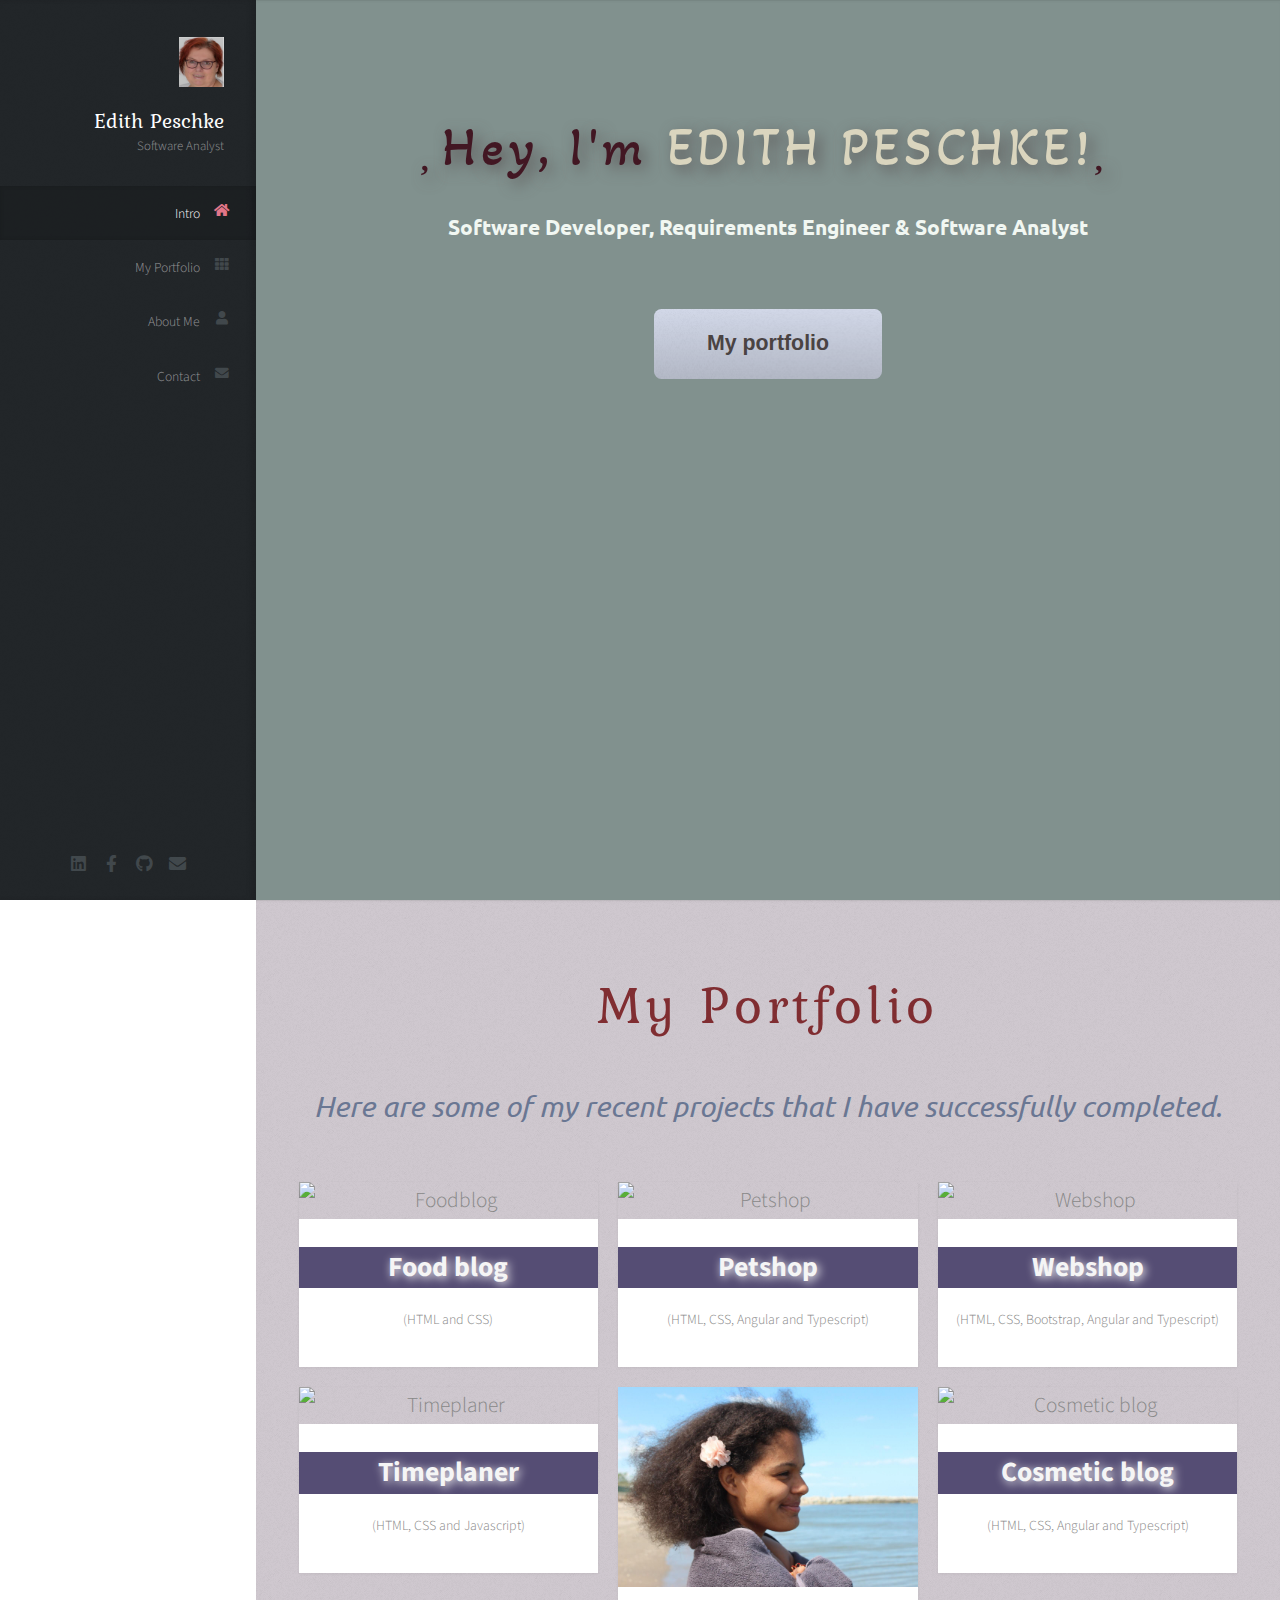
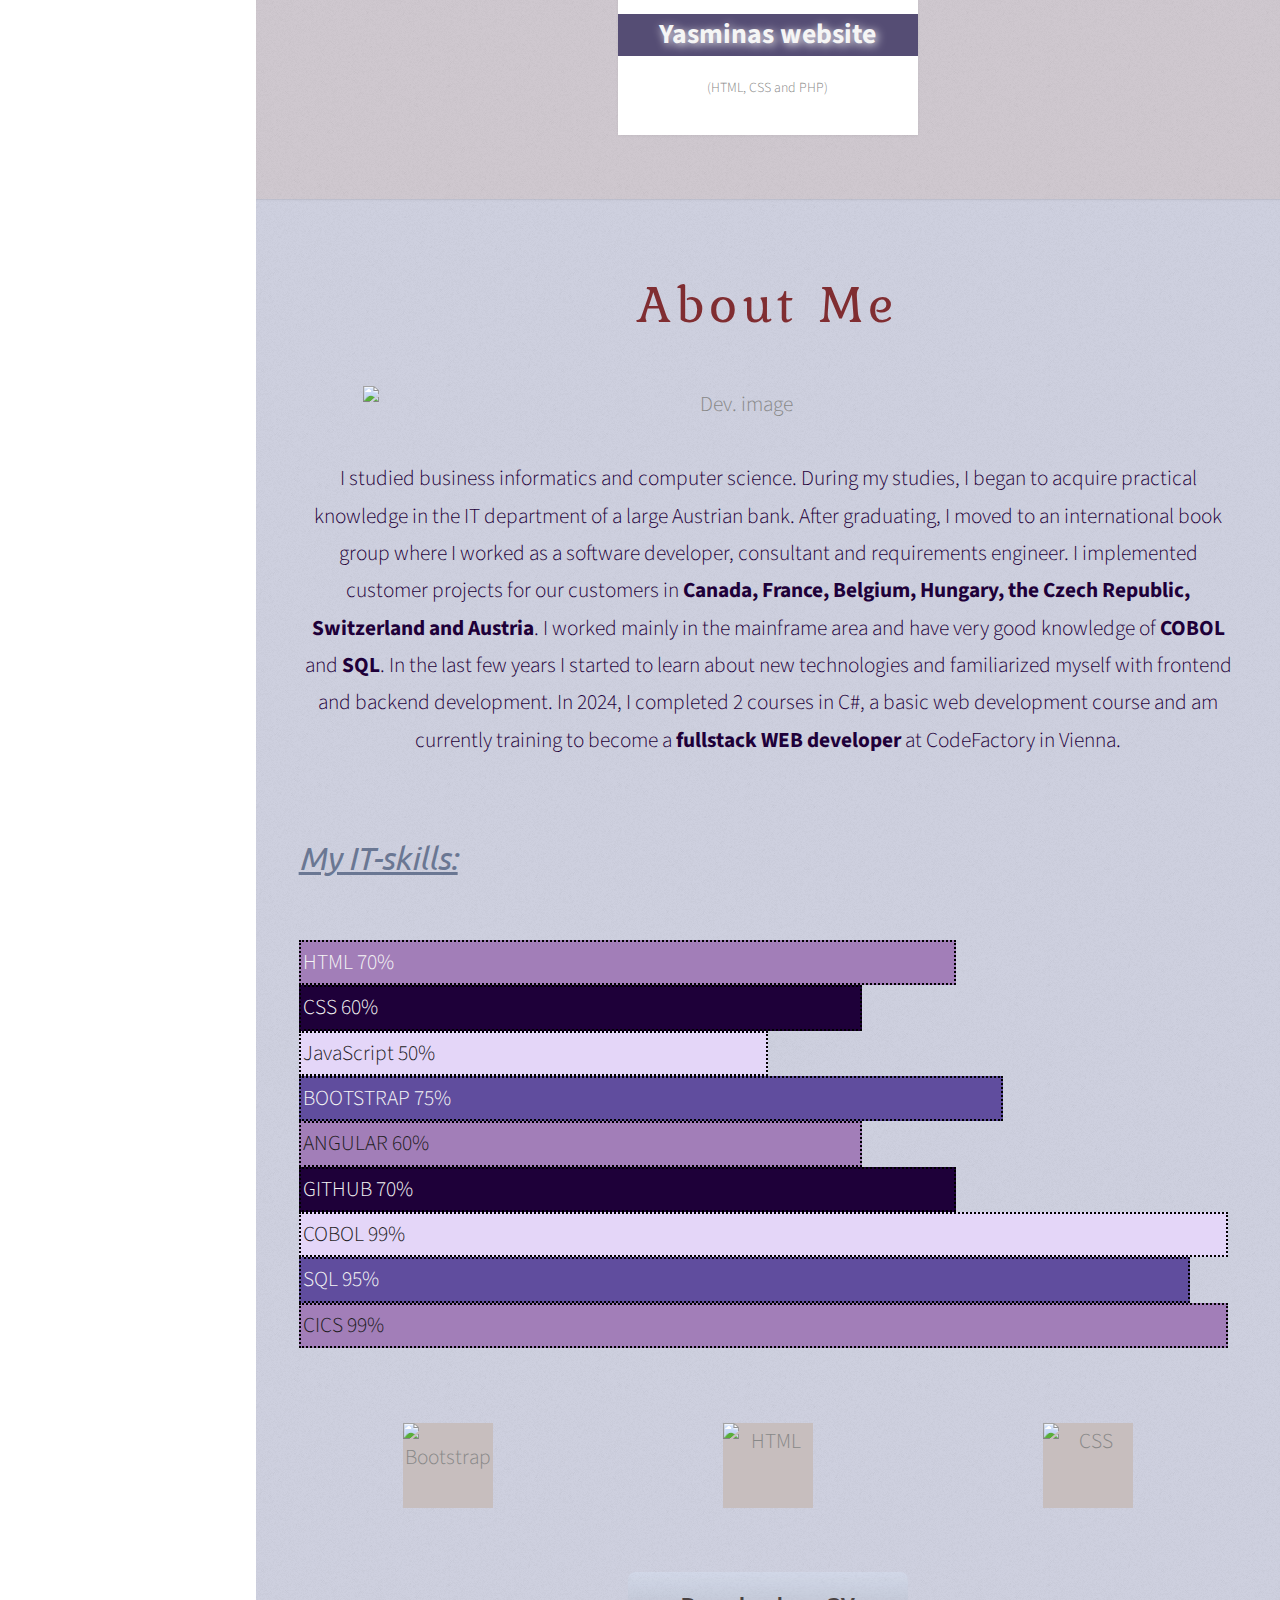
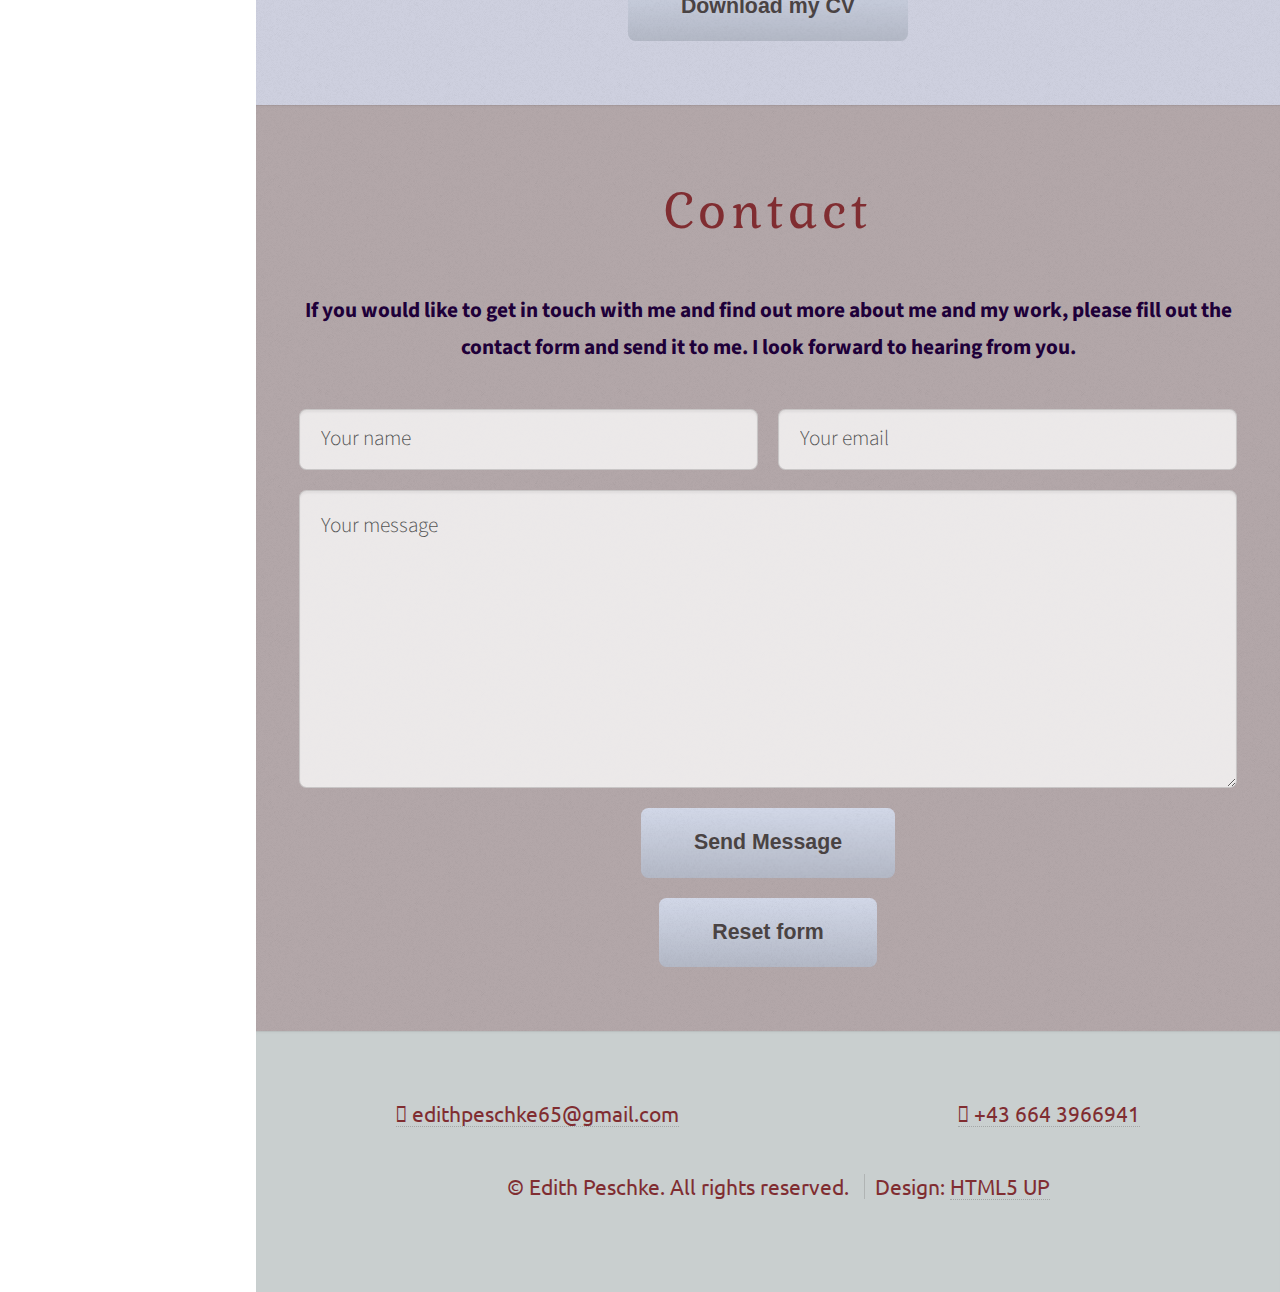
==== index.html @ 70231af8 "first commit" ====
<!DOCTYPE html>
<html>
  <head>
    <title>Portfolio of Edith</title>
    <meta charset="utf-8" />
    <meta
      name="viewport"
      content="width=device-width, initial-scale=1, user-scalable=no"
    />
    <link
      rel="stylesheet"
      href="https://cdnjs.cloudflare.com/ajax/libs/animate.css/4.1.1/animate.min.css"/>
    <link rel="stylesheet" href="assets/css/main.css" />
  </head>
  <body class="is-preload">
    <!-- Header -->
    <div id="header">
      <div class="top">
        <!-- Logo -->
        <div id="logo">
          <span class="image avatar48"
            ><img src="images/edith.png" alt="Edith"
          /></span>
          <h1 id="title">Edith Peschke</h1>
          <p>Software Analyst</p>
        </div>

        <!-- Nav -->
        <nav id="nav">
          <ul>
            <li>
              <a href="#top" id="top-link"
                ><span class="icon solid fa-home">Intro</span></a
              >
            </li>
            <li>
              <a href="#portfolio" id="portfolio-link"
                ><span class="icon solid fa-th">My Portfolio</span></a
              >
            </li>
            <li>
              <a href="#about" id="about-link"
                ><span class="icon solid fa-user">About Me</span></a
              >
            </li>
            <li>
              <a href="#contact" id="contact-link"
                ><span class="icon solid fa-envelope">Contact</span></a
              >
            </li>
          </ul>
        </nav>
      </div>

      <div class="bottom">
        <!-- Social Icons -->
        <ul class="icons">
          <li>
            <a
              href="https://www.linkedin.com/in/edith-peschke-8376bb295/"
              class="icon brands fa-linkedin"
              ><span class="label">LinkedIn</span></a
            >
          </li>
          <li>
            <a href="#" class="icon brands fa-facebook-f"
              ><span class="label">Facebook</span></a
            >
          </li>
          <li>
            <a href="https://github.com/" class="icon brands fa-github"
              ><span class="label">Github</span></a
            >
          </li>
          <li>
            <a
              href="mailto:edith.peschke@chello.at"
              class="icon solid fa-envelope"
              ><span class="label">Email</span></a
            >
          </li>
        </ul>
      </div>
    </div>

    <!-- Main -->
    <div id="main">
      <!-- Intro -->
      <section id="top" class="one dark cover">
        <div class="container">
          <header>
            <h2 class="alt">
              <i class="fa-solid fa-heart"></i>Hey, I'm
              <strong>EDITH PESCHKE!</strong><i class="fa-regular fa-heart"></i>
            </h2>
            <p id="ptext">
              Software Developer, Requirements Engineer & Software Analyst
            </p>
          </header>
          <footer>
            <a href="#portfolio" class="button scrolly">My portfolio</a>
          </footer>
        </div>
      </section>

      <!-- Portfolio -->
      <section id="portfolio" class="two">
        <div class="container">
          <header>
            <h2>My Portfolio</h2>
          </header>

          <p id="ptext1">
            Here are some of my recent projects that I have successfully
            completed.
          </p>

          <div class="row">
            <div class="col-4 col-12-mobile">
              <article class="item">
                <a href="/Foodblog" class="image fit"
                  ><img
                    src="https://cdn.pixabay.com/photo/2016/09/04/18/51/food-1644858_1280.jpg"
                    alt="Foodblog"
                /></a>
                <header>
                  <h3>Food blog</h3>
                  <p class="ctext">(HTML and CSS)</p>
                </header>
              </article>
              <article class="item">
                <a href="/Timeplaner" class="image fit"
                  ><img
                    src="https://cdn.pixabay.com/photo/2017/01/09/12/15/time-management-1966396_1280.jpg"
                    alt="Timeplaner"
                /></a>
                <header>
                  <h3>Timeplaner</h3>
                  <p class="ctext">(HTML, CSS and Javascript)</p>
                </header>
              </article>
            </div>
            <div class="col-4 col-12-mobile">
              <article class="item">
                <a href="/Angular_Day3" target="_blank" class="image fit"
                  ><img
                    src="https://cdn.pixabay.com/photo/2024/06/01/13/52/care-8802281_1280.jpg"
                    alt="Petshop"
                /></a>
                <header>
                  <h3>Petshop</h3>
                  <p class="ctext">(HTML, CSS, Angular and Typescript)</p>
                </header>
              </article>
              <article class="item">
                <a href="/Demo-Site" class="image fit"
                  ><img src="images/Yasmina-Bild.jpg" alt=""
                /></a>
                <header>
                  <h3>Yasminas website</h3>
                  <p class="ctext">(HTML, CSS and PHP)</p>
                </header>
              </article>
            </div>
            <div class="col-4 col-12-mobile">
              <article class="item">
                <a href="/Webshop" target="_blank" class="image fit"
                  ><img
                    src="https://cdn.pixabay.com/photo/2020/11/06/07/42/girl-5717067_1280.jpg"
                    alt="Webshop"
                /></a>
                <header>
                  <h3>Webshop</h3>
                  <p class="ctext">
                    (HTML, CSS, Bootstrap, Angular and Typescript)
                  </p>
                </header>
              </article>
              <article class="item">
                <a href="/Cosmeticblog/" target="_blank" class="image fit"
                  ><img
                    src="https://cdn.pixabay.com/photo/2018/09/05/07/09/nature-3655651_1280.jpg"
                    alt="Cosmetic blog"
                /></a>
                <header>
                  <h3>Cosmetic blog</h3>
                  <p class="ctext">(HTML, CSS, Angular and Typescript)</p>
                </header>
              </article>
            </div>
          </div>
        </div>
      </section>

      <!-- About Me -->
      <section id="about" class="three">
        <div class="container">
          <header>
            <h2>About Me</h2>
          </header>

          <a href="#" class="image featured"
            ><img
              src="https://cdn.pixabay.com/photo/2018/02/12/13/58/devops-3148393_1280.png"
              alt="Dev. image"
          /></a>
          <!-- <a href="#" class="image featured"><img src="https://cdn.pixabay.com/photo/2016/04/21/13/27/computer-1343393_1280.jpg" alt="Dev. image" /></a> -->
          <br />
          <p id="atext1">
            I studied business informatics and computer science. During my
            studies, I began to acquire practical knowledge in the IT department
            of a large Austrian bank. After graduating, I moved to an
            international book group where I worked as a software developer,
            consultant and requirements engineer. I implemented customer
            projects for our customers in
            <span id="atext2"
              >Canada, France, Belgium, Hungary, the Czech Republic, Switzerland
              and Austria</span
            >. I worked mainly in the mainframe area and have very good
            knowledge of <span id="atext2">COBOL</span> and
            <span id="atext2">SQL</span>. In the last few years I started to
            learn about new technologies and familiarized myself with frontend
            and backend development. In 2024, I completed 2 courses in C#, a
            basic web development course and am currently training to become a
            <span id="atext2">fullstack WEB developer</span> at CodeFactory in
            Vienna.
          </p>
          <br />
          <p id="atext">My IT-skills:</p>

          <div class="cont">
            <div class="skills html">HTML 70%</div>
          </div>

          <div class="cont">
            <div class="skills css">CSS 60%</div>
          </div>

          <div class="cont">
            <div class="skills js">JavaScript 50%</div>
          </div>

          <div class="cont">
            <div class="skills bootstrap">BOOTSTRAP 75%</div>
          </div>

          <div class="cont">
            <div class="skills angular">ANGULAR 60%</div>
          </div>

          <div class="cont">
            <div class="skills github">GITHUB 70%</div>
          </div>

          <div class="cont">
            <div class="skills cobol">COBOL 99%</div>
          </div>

          <div class="cont">
            <div class="skills sql">SQL 95%</div>
          </div>

          <div class="cont">
            <div class="skills cics">CICS 99%</div>
          </div>
          <br>
          <br>
          <div class="row">
            <div class="col-4 col-12-mobile">
              <img class="image skilicon" src="https://brandlogos.net/wp-content/uploads/2021/09/bootstrap-logo.png" alt="Bootstrap">
            </div>
            <div class="col-4 col-12-mobile">
              <img class="image skilicon" src="https://cdn.pixabay.com/photo/2017/08/05/11/16/logo-2582748_1280.png" alt="HTML">
            </div>
            <div class="col-4 col-12-mobile">
              <img class="image skilicon" src="https://cdn.pixabay.com/photo/2017/08/05/11/16/logo-2582747_1280.png" alt="CSS">
            </div>
          </div>

          <footer>
            <a href="/files/CV-Edith- Peschke 2024.pdf" class="button scrolly">Download my CV</a>
          </footer>

        </div>
      </section>

      <!-- Contact -->
      <section id="contact" class="four">
        <div class="container">
          <header>
            <h2>Contact</h2>
          </header>

          <p id="atext2">
            If you would like to get in touch with me and find out more about me
            and my work, please fill out the contact form and send it to me. I
            look forward to hearing from you.
          </p>

          <form
            name="contact"
            method="POST"
            action="https://api.web3forms.com/submit"
          >
            <div class="row">
              <input
                type="hidden"
                name="access_key"
                value="4e55b815-cd73-4c3d-b627-2ce4a0fd79f5"
              />
              <div class="col-6 col-12-mobile">
                <input
                  type="text"
                  name="name"
                  required="required"
                  placeholder="Your name"
                />
              </div>
              <div class="col-6 col-12-mobile">
                <input
                  type="text"
                  name="email"
                  required="required"
                  placeholder="Your email"
                />
              </div>
              <div class="col-12">
                <textarea
                  name="message"
                  required="required"
                  placeholder="Your message"
                ></textarea>
              </div>
              <div class="col-12">
                <input type="submit" value="Send Message" />
              </div>
              <div class="col-12">
                <input type="reset" value="Reset form" />
              </div>
            </div>
          </form>
        </div>
      </section>
    </div>

    <!-- Footer -->
    <div id="footer">
      <div class="footer1">
        <div>
          <a href="mailto:edithpeschke65@gmail.com"
            ><i class="fa-solid fa-envelope"></i> edithpeschke65@gmail.com</a
          >
        </div>
        <div>
          <a href="tel:+436643966941"
            ><i class="fa-solid fa-phone"></i> +43 664 3966941</a
          >
        </div>
      </div>
      <br />
      <!-- Copyright -->
      <ul class="copyright">
        <li>&copy; Edith Peschke. All rights reserved.</li>
        <li>Design: <a href="http://html5up.net">HTML5 UP</a></li>
      </ul>
    </div>

    <!-- Scripts -->

    <script src="assets/js/jquery.min.js"></script>
    <script src="assets/js/jquery.scrolly.min.js"></script>
    <script src="assets/js/jquery.scrollex.min.js"></script>
    <script src="assets/js/browser.min.js"></script>
    <script src="assets/js/breakpoints.min.js"></script>
    <script src="assets/js/util.js"></script>
    <script src="assets/js/main.js"></script>
    <script
      src="https://kit.fontawesome.com/1d760a24a6.js"
      crossorigin="anonymous"
    ></script>
   </body>
</html>
---- assets/css/main.css ----
@import url("fontawesome-all.min.css");
@import url("https://fonts.googleapis.com/css?family=Source+Sans+Pro:300,300italic,400,600");
@import url('https://fonts.googleapis.com/css2?family=Akaya+Kanadaka&display=swap');
@import url('https://fonts.googleapis.com/css2?family=Oswald:wght@200..700&family=Ubuntu:ital,wght@0,300;0,400;0,500;0,700;1,300;1,400;1,500;1,700&display=swap');
@import url('https://fonts.googleapis.com/css2?family=Kurale&display=swap');
@import url('https://fonts.googleapis.com/css2?family=Chewy&family=Kurale&display=swap');
html, body, div, span, applet, object,
iframe, h1, h2, h3, h4, h5, h6, p, blockquote,
pre, a, abbr, acronym, address, big, cite,
code, del, dfn, em, img, ins, kbd, q, s, samp,
small, strike, strong, sub, sup, tt, var, b,
u, i, center, dl, dt, dd, ol, ul, li, fieldset,
form, label, legend, table, caption, tbody,
tfoot, thead, tr, th, td, article, aside,
canvas, details, embed, figure, figcaption,
footer, header, hgroup, menu, nav, output, ruby,
section, summary, time, mark, audio, video {
	margin: 0;
	padding: 0;
	border: 0;
	font-size: 100%;
	font: inherit;
	vertical-align: baseline;}

article, aside, details, figcaption, figure,
footer, header, hgroup, menu, nav, section {
	display: block;}

body {
	line-height: 1;
}

ol, ul {
	list-style: none;
}

blockquote, q {
	quotes: none;
}

	blockquote:before, blockquote:after, q:before, q:after {
		content: '';
		content: none;
	}

table {
	border-collapse: collapse;
	border-spacing: 0;
}

body {
	-webkit-text-size-adjust: none;
}

mark {
	background-color: transparent;
	color: inherit;
}

input::-moz-focus-inner {
	border: 0;
	padding: 0;
}

input, select, textarea {
	-moz-appearance: none;
	-webkit-appearance: none;
	-ms-appearance: none;
	appearance: none;
}

/* Basic */

	html {
		box-sizing: border-box;
	}

	*, *:before, *:after {
		box-sizing: inherit;
	}

	body {
		background: #fff;
		font-family: 'Source Sans Pro', sans-serif;
		font-size: 19pt;
		font-weight: 300;
		line-height: 1.75em;
		color: #888;
	}

		body.is-preload *, body.is-preload *:before, body.is-preload *:after {
			-moz-animation: none !important;
			-webkit-animation: none !important;
			-ms-animation: none !important;
			animation: none !important;
			-moz-transition: none !important;
			-webkit-transition: none !important;
			-ms-transition: none !important;
			transition: none !important;
		}

	input, textarea, select {
		font-family: 'Source Sans Pro', sans-serif;
		font-size: 19pt;
		font-weight: 300;
		line-height: 1.75em;
		color: #888;
	}

	h1, h2, h3, h4, h5, h6 {
		font-weight: 300;
		color: #666;
		line-height: 1.5em;
	}

	h1 a, h2 a, h3 a, h4 a, h5 a, h6 a {
		color: inherit;
		text-decoration: none;
	}

	h1 a strong, h2 a strong, h3 a strong, h4 a strong, h5 a strong, h6 a strong {
		color: #333;
	}

	h2 {
		font-size: 2.5em;
		letter-spacing: 0.3rem;
		font-family: "Kurale", serif;
  		font-weight: 400 bold;
  		font-style: normal;
		color: #802d31;
	}

	h2.alt {
		color: #c5bdbf;
		font-family: "Akaya Kanadaka", system-ui;
  		font-weight: 400;
  		font-style: normal;
		text-shadow: 5px 5px 15px rgb(88, 83, 83);
		/* animation: slideInLeft; */
		animation: heartBeat;
    	animation-duration: 5s;
    	--animate-delay: 0.1s;
	}

	h2.strong {
		color: #21201d;
	}
	
	#ptext {
		font-family: "Ubuntu", sans-serif;
  		font-weight: 700;
  		font-style: normal;
		letter-spacing: 0.5;
		color: #f1f7f2;
	}

	#ptext1 {
		font-family: "Ubuntu", sans-serif;
  		font-weight: 400;
  		font-style: italic;
		letter-spacing: 0.5;
		color: #6A7793;
		font-size: 1.8rem;
	}

	#atext {
		font-family: "Ubuntu", sans-serif;
  		font-weight: 400;
  		font-style: italic;
		letter-spacing: 0.5;
		color: #6A7793;
		font-size: 2rem;
		text-align: start;
		text-decoration: underline;
	}

	#atext1 {
		color: #1e0039;
	}

	#atext2 {
		color: #1e0039;
		font-weight: bold;
	}

	header {
		margin: 0 0 2em 0;
	}

		header > p {
			margin: 1em 0 0 0;
		}

	footer {
		margin: 3em 0 0 0;
	}

	strong, b {
		font-weight: 300;
		color: #666;
	}

	em, i {
		font-style: italic;
	}

	a {
		text-decoration: none;
		color: inherit;
		border-bottom: dotted 1px rgba(128, 128, 128, 0.5);
		-moz-transition: color 0.35s ease-in-out, border-bottom-color 0.35s ease-in-out;
		-webkit-transition: color 0.35s ease-in-out, border-bottom-color 0.35s ease-in-out;
		-ms-transition: color 0.35s ease-in-out, border-bottom-color 0.35s ease-in-out;
		transition: color 0.35s ease-in-out, border-bottom-color 0.35s ease-in-out;
		outline: 0;
	}

		a:hover {
			color: #E27689;
			border-bottom-color: rgba(255, 255, 255, 0);
		}

	sub {
		position: relative;
		top: 0.5em;
		font-size: 0.8em;
	}

	sup {
		position: relative;
		top: -0.5em;
		font-size: 0.8em;
	}

	hr {
		border: 0;
		border-top: solid 1px #ddd;
	}

	blockquote {
		border-left: solid 0.5em #ddd;
		padding: 1em 0 1em 2em;
		font-style: italic;
	}

	p, ul, ol, dl, table {
		margin-bottom: 2em;
	}

	br.clear {
		clear: both;
	}

/* Container */

	.container {
		margin: 0 auto;
		max-width: 100%;
		width: 1400px;
	}

		@media screen and (min-width: 961px) and (max-width: 1880px) {

			.container {
				width: 1200px;
			}

		}

		@media screen and (min-width: 961px) and (max-width: 1620px) {

			.container {
				width: 960px;
			}

		}

		@media screen and (min-width: 961px) and (max-width: 1320px) {

			.container {
				width: 100%;
			}

		}

		@media screen and (max-width: 960px) {

			.container {
				width: 100%;
			}

		}

		@media screen and (max-width: 736px) {

			.container {
				width: 100%;
			}

		}

/* Row */

	.row {
		display: flex;
		flex-wrap: wrap;
		box-sizing: border-box;
		align-items: stretch;
	}

		.row > * {
			box-sizing: border-box;
		}

		.row.gtr-uniform > * > :last-child {
			margin-bottom: 0;
		}

		.row.aln-left {
			justify-content: flex-start;
		}

		.row.aln-center {
			justify-content: center;
		}

		.row.aln-right {
			justify-content: flex-end;
		}

		.row.aln-top {
			align-items: flex-start;
		}

		.row.aln-middle {
			align-items: center;
		}

		.row.aln-bottom {
			align-items: flex-end;
		}

		.row > .imp {
			order: -1;
		}

		.row > .col-1 {
			width: 8.33333%;
		}

		.row > .off-1 {
			margin-left: 8.33333%;
		}

		.row > .col-2 {
			width: 16.66667%;
		}

		.row > .off-2 {
			margin-left: 16.66667%;
		}

		.row > .col-3 {
			width: 25%;
		}

		.row > .off-3 {
			margin-left: 25%;
		}

		.row > .col-4 {
			width: 33.33333%;
		}

		.row > .off-4 {
			margin-left: 33.33333%;
		}

		.row > .col-5 {
			width: 41.66667%;
		}

		.row > .off-5 {
			margin-left: 41.66667%;
		}

		.row > .col-6 {
			width: 50%;
		}

		.row > .off-6 {
			margin-left: 50%;
		}

		.row > .col-7 {
			width: 58.33333%;
		}

		.row > .off-7 {
			margin-left: 58.33333%;
		}

		.row > .col-8 {
			width: 66.66667%;
		}

		.row > .off-8 {
			margin-left: 66.66667%;
		}

		.row > .col-9 {
			width: 75%;
		}

		.row > .off-9 {
			margin-left: 75%;
		}

		.row > .col-10 {
			width: 83.33333%;
		}

		.row > .off-10 {
			margin-left: 83.33333%;
		}

		.row > .col-11 {
			width: 91.66667%;
		}

		.row > .off-11 {
			margin-left: 91.66667%;
		}

		.row > .col-12 {
			width: 100%;
		}

		.row > .off-12 {
			margin-left: 100%;
		}

		.row.gtr-0 {
			margin-top: 0px;
			margin-left: 0px;
		}

			.row.gtr-0 > * {
				padding: 0px 0 0 0px;
			}

			.row.gtr-0.gtr-uniform {
				margin-top: 0px;
			}

				.row.gtr-0.gtr-uniform > * {
					padding-top: 0px;
				}

		.row.gtr-25 {
			margin-top: -10px;
			margin-left: -10px;
		}

			.row.gtr-25 > * {
				padding: 10px 0 0 10px;
			}

			.row.gtr-25.gtr-uniform {
				margin-top: -10px;
			}

				.row.gtr-25.gtr-uniform > * {
					padding-top: 10px;
				}

		.row.gtr-50 {
			margin-top: -20px;
			margin-left: -20px;
		}

			.row.gtr-50 > * {
				padding: 20px 0 0 20px;
			}

			.row.gtr-50.gtr-uniform {
				margin-top: -20px;
			}

				.row.gtr-50.gtr-uniform > * {
					padding-top: 20px;
				}

		.row {
			margin-top: -40px;
			margin-left: -40px;
		}

			.row > * {
				padding: 40px 0 0 40px;
			}

			.row.gtr-uniform {
				margin-top: -40px;
			}

				.row.gtr-uniform > * {
					padding-top: 40px;
				}

		.row.gtr-150 {
			margin-top: -60px;
			margin-left: -60px;
		}

			.row.gtr-150 > * {
				padding: 60px 0 0 60px;
			}

			.row.gtr-150.gtr-uniform {
				margin-top: -60px;
			}

				.row.gtr-150.gtr-uniform > * {
					padding-top: 60px;
				}

		.row.gtr-200 {
			margin-top: -80px;
			margin-left: -80px;
		}

			.row.gtr-200 > * {
				padding: 80px 0 0 80px;
			}

			.row.gtr-200.gtr-uniform {
				margin-top: -80px;
			}

				.row.gtr-200.gtr-uniform > * {
					padding-top: 80px;
				}

		@media screen and (min-width: 961px) and (max-width: 1880px) {

			.row {
				display: flex;
				flex-wrap: wrap;
				box-sizing: border-box;
				align-items: stretch;
			}

				.row > * {
					box-sizing: border-box;
				}

				.row.gtr-uniform > * > :last-child {
					margin-bottom: 0;
				}

				.row.aln-left {
					justify-content: flex-start;
				}

				.row.aln-center {
					justify-content: center;
				}

				.row.aln-right {
					justify-content: flex-end;
				}

				.row.aln-top {
					align-items: flex-start;
				}

				.row.aln-middle {
					align-items: center;
				}

				.row.aln-bottom {
					align-items: flex-end;
				}

				.row > .imp-wide {
					order: -1;
				}

				.row > .col-1-wide {
					width: 8.33333%;
				}

				.row > .off-1-wide {
					margin-left: 8.33333%;
				}

				.row > .col-2-wide {
					width: 16.66667%;
				}

				.row > .off-2-wide {
					margin-left: 16.66667%;
				}

				.row > .col-3-wide {
					width: 25%;
				}

				.row > .off-3-wide {
					margin-left: 25%;
				}

				.row > .col-4-wide {
					width: 33.33333%;
				}

				.row > .off-4-wide {
					margin-left: 33.33333%;
				}

				.row > .col-5-wide {
					width: 41.66667%;
				}

				.row > .off-5-wide {
					margin-left: 41.66667%;
				}

				.row > .col-6-wide {
					width: 50%;
				}

				.row > .off-6-wide {
					margin-left: 50%;
				}

				.row > .col-7-wide {
					width: 58.33333%;
				}

				.row > .off-7-wide {
					margin-left: 58.33333%;
				}

				.row > .col-8-wide {
					width: 66.66667%;
				}

				.row > .off-8-wide {
					margin-left: 66.66667%;
				}

				.row > .col-9-wide {
					width: 75%;
				}

				.row > .off-9-wide {
					margin-left: 75%;
				}

				.row > .col-10-wide {
					width: 83.33333%;
				}

				.row > .off-10-wide {
					margin-left: 83.33333%;
				}

				.row > .col-11-wide {
					width: 91.66667%;
				}

				.row > .off-11-wide {
					margin-left: 91.66667%;
				}

				.row > .col-12-wide {
					width: 100%;
				}

				.row > .off-12-wide {
					margin-left: 100%;
				}

				.row.gtr-0 {
					margin-top: 0px;
					margin-left: 0px;
				}

					.row.gtr-0 > * {
						padding: 0px 0 0 0px;
					}

					.row.gtr-0.gtr-uniform {
						margin-top: 0px;
					}

						.row.gtr-0.gtr-uniform > * {
							padding-top: 0px;
						}

				.row.gtr-25 {
					margin-top: -10px;
					margin-left: -10px;
				}

					.row.gtr-25 > * {
						padding: 10px 0 0 10px;
					}

					.row.gtr-25.gtr-uniform {
						margin-top: -10px;
					}

						.row.gtr-25.gtr-uniform > * {
							padding-top: 10px;
						}

				.row.gtr-50 {
					margin-top: -20px;
					margin-left: -20px;
				}

					.row.gtr-50 > * {
						padding: 20px 0 0 20px;
					}

					.row.gtr-50.gtr-uniform {
						margin-top: -20px;
					}

						.row.gtr-50.gtr-uniform > * {
							padding-top: 20px;
						}

				.row {
					margin-top: -40px;
					margin-left: -40px;
				}

					.row > * {
						padding: 40px 0 0 40px;
					}

					.row.gtr-uniform {
						margin-top: -40px;
					}

						.row.gtr-uniform > * {
							padding-top: 40px;
						}

				.row.gtr-150 {
					margin-top: -60px;
					margin-left: -60px;
				}

					.row.gtr-150 > * {
						padding: 60px 0 0 60px;
					}

					.row.gtr-150.gtr-uniform {
						margin-top: -60px;
					}

						.row.gtr-150.gtr-uniform > * {
							padding-top: 60px;
						}

				.row.gtr-200 {
					margin-top: -80px;
					margin-left: -80px;
				}

					.row.gtr-200 > * {
						padding: 80px 0 0 80px;
					}

					.row.gtr-200.gtr-uniform {
						margin-top: -80px;
					}

						.row.gtr-200.gtr-uniform > * {
							padding-top: 80px;
						}

		}

		@media screen and (min-width: 961px) and (max-width: 1620px) {

			.row {
				display: flex;
				flex-wrap: wrap;
				box-sizing: border-box;
				align-items: stretch;
			}

				.row > * {
					box-sizing: border-box;
				}

				.row.gtr-uniform > * > :last-child {
					margin-bottom: 0;
				}

				.row.aln-left {
					justify-content: flex-start;
				}

				.row.aln-center {
					justify-content: center;
				}

				.row.aln-right {
					justify-content: flex-end;
				}

				.row.aln-top {
					align-items: flex-start;
				}

				.row.aln-middle {
					align-items: center;
				}

				.row.aln-bottom {
					align-items: flex-end;
				}

				.row > .imp-normal {
					order: -1;
				}

				.row > .col-1-normal {
					width: 8.33333%;
				}

				.row > .off-1-normal {
					margin-left: 8.33333%;
				}

				.row > .col-2-normal {
					width: 16.66667%;
				}

				.row > .off-2-normal {
					margin-left: 16.66667%;
				}

				.row > .col-3-normal {
					width: 25%;
				}

				.row > .off-3-normal {
					margin-left: 25%;
				}

				.row > .col-4-normal {
					width: 33.33333%;
				}

				.row > .off-4-normal {
					margin-left: 33.33333%;
				}

				.row > .col-5-normal {
					width: 41.66667%;
				}

				.row > .off-5-normal {
					margin-left: 41.66667%;
				}

				.row > .col-6-normal {
					width: 50%;
				}

				.row > .off-6-normal {
					margin-left: 50%;
				}

				.row > .col-7-normal {
					width: 58.33333%;
				}

				.row > .off-7-normal {
					margin-left: 58.33333%;
				}

				.row > .col-8-normal {
					width: 66.66667%;
				}

				.row > .off-8-normal {
					margin-left: 66.66667%;
				}

				.row > .col-9-normal {
					width: 75%;
				}

				.row > .off-9-normal {
					margin-left: 75%;
				}

				.row > .col-10-normal {
					width: 83.33333%;
				}

				.row > .off-10-normal {
					margin-left: 83.33333%;
				}

				.row > .col-11-normal {
					width: 91.66667%;
				}

				.row > .off-11-normal {
					margin-left: 91.66667%;
				}

				.row > .col-12-normal {
					width: 100%;
				}

				.row > .off-12-normal {
					margin-left: 100%;
				}

				.row.gtr-0 {
					margin-top: 0px;
					margin-left: 0px;
				}

					.row.gtr-0 > * {
						padding: 0px 0 0 0px;
					}

					.row.gtr-0.gtr-uniform {
						margin-top: 0px;
					}

						.row.gtr-0.gtr-uniform > * {
							padding-top: 0px;
						}

				.row.gtr-25 {
					margin-top: -10px;
					margin-left: -10px;
				}

					.row.gtr-25 > * {
						padding: 10px 0 0 10px;
					}

					.row.gtr-25.gtr-uniform {
						margin-top: -10px;
					}

						.row.gtr-25.gtr-uniform > * {
							padding-top: 10px;
						}

				.row.gtr-50 {
					margin-top: -20px;
					margin-left: -20px;
				}

					.row.gtr-50 > * {
						padding: 20px 0 0 20px;
					}

					.row.gtr-50.gtr-uniform {
						margin-top: -20px;
					}

						.row.gtr-50.gtr-uniform > * {
							padding-top: 20px;
						}

				.row {
					margin-top: -40px;
					margin-left: -40px;
				}

					.row > * {
						padding: 40px 0 0 40px;
					}

					.row.gtr-uniform {
						margin-top: -40px;
					}

						.row.gtr-uniform > * {
							padding-top: 40px;
						}

				.row.gtr-150 {
					margin-top: -60px;
					margin-left: -60px;
				}

					.row.gtr-150 > * {
						padding: 60px 0 0 60px;
					}

					.row.gtr-150.gtr-uniform {
						margin-top: -60px;
					}

						.row.gtr-150.gtr-uniform > * {
							padding-top: 60px;
						}

				.row.gtr-200 {
					margin-top: -80px;
					margin-left: -80px;
				}

					.row.gtr-200 > * {
						padding: 80px 0 0 80px;
					}

					.row.gtr-200.gtr-uniform {
						margin-top: -80px;
					}

						.row.gtr-200.gtr-uniform > * {
							padding-top: 80px;
						}

		}

		@media screen and (min-width: 961px) and (max-width: 1320px) {

			.row {
				display: flex;
				flex-wrap: wrap;
				box-sizing: border-box;
				align-items: stretch;
			}

				.row > * {
					box-sizing: border-box;
				}

				.row.gtr-uniform > * > :last-child {
					margin-bottom: 0;
				}

				.row.aln-left {
					justify-content: flex-start;
				}

				.row.aln-center {
					justify-content: center;
				}

				.row.aln-right {
					justify-content: flex-end;
				}

				.row.aln-top {
					align-items: flex-start;
				}

				.row.aln-middle {
					align-items: center;
				}

				.row.aln-bottom {
					align-items: flex-end;
				}

				.row > .imp-narrow {
					order: -1;
				}

				.row > .col-1-narrow {
					width: 8.33333%;
				}

				.row > .off-1-narrow {
					margin-left: 8.33333%;
				}

				.row > .col-2-narrow {
					width: 16.66667%;
				}

				.row > .off-2-narrow {
					margin-left: 16.66667%;
				}

				.row > .col-3-narrow {
					width: 25%;
				}

				.row > .off-3-narrow {
					margin-left: 25%;
				}

				.row > .col-4-narrow {
					width: 33.33333%;
				}

				.row > .off-4-narrow {
					margin-left: 33.33333%;
				}

				.row > .col-5-narrow {
					width: 41.66667%;
				}

				.row > .off-5-narrow {
					margin-left: 41.66667%;
				}

				.row > .col-6-narrow {
					width: 50%;
				}

				.row > .off-6-narrow {
					margin-left: 50%;
				}

				.row > .col-7-narrow {
					width: 58.33333%;
				}

				.row > .off-7-narrow {
					margin-left: 58.33333%;
				}

				.row > .col-8-narrow {
					width: 66.66667%;
				}

				.row > .off-8-narrow {
					margin-left: 66.66667%;
				}

				.row > .col-9-narrow {
					width: 75%;
				}

				.row > .off-9-narrow {
					margin-left: 75%;
				}

				.row > .col-10-narrow {
					width: 83.33333%;
				}

				.row > .off-10-narrow {
					margin-left: 83.33333%;
				}

				.row > .col-11-narrow {
					width: 91.66667%;
				}

				.row > .off-11-narrow {
					margin-left: 91.66667%;
				}

				.row > .col-12-narrow {
					width: 100%;
				}

				.row > .off-12-narrow {
					margin-left: 100%;
				}

				.row.gtr-0 {
					margin-top: 0px;
					margin-left: 0px;
				}

					.row.gtr-0 > * {
						padding: 0px 0 0 0px;
					}

					.row.gtr-0.gtr-uniform {
						margin-top: 0px;
					}

						.row.gtr-0.gtr-uniform > * {
							padding-top: 0px;
						}

				.row.gtr-25 {
					margin-top: -5px;
					margin-left: -5px;
				}

					.row.gtr-25 > * {
						padding: 5px 0 0 5px;
					}

					.row.gtr-25.gtr-uniform {
						margin-top: -5px;
					}

						.row.gtr-25.gtr-uniform > * {
							padding-top: 5px;
						}

				.row.gtr-50 {
					margin-top: -10px;
					margin-left: -10px;
				}

					.row.gtr-50 > * {
						padding: 10px 0 0 10px;
					}

					.row.gtr-50.gtr-uniform {
						margin-top: -10px;
					}

						.row.gtr-50.gtr-uniform > * {
							padding-top: 10px;
						}

				.row {
					margin-top: -20px;
					margin-left: -20px;
				}

					.row > * {
						padding: 20px 0 0 20px;
					}

					.row.gtr-uniform {
						margin-top: -20px;
					}

						.row.gtr-uniform > * {
							padding-top: 20px;
						}

				.row.gtr-150 {
					margin-top: -30px;
					margin-left: -30px;
				}

					.row.gtr-150 > * {
						padding: 30px 0 0 30px;
					}

					.row.gtr-150.gtr-uniform {
						margin-top: -30px;
					}

						.row.gtr-150.gtr-uniform > * {
							padding-top: 30px;
						}

				.row.gtr-200 {
					margin-top: -40px;
					margin-left: -40px;
				}

					.row.gtr-200 > * {
						padding: 40px 0 0 40px;
					}

					.row.gtr-200.gtr-uniform {
						margin-top: -40px;
					}

						.row.gtr-200.gtr-uniform > * {
							padding-top: 40px;
						}

		}

		@media screen and (max-width: 960px) {

			.row {
				display: flex;
				flex-wrap: wrap;
				box-sizing: border-box;
				align-items: stretch;
			}

				.row > * {
					box-sizing: border-box;
				}

				.row.gtr-uniform > * > :last-child {
					margin-bottom: 0;
				}

				.row.aln-left {
					justify-content: flex-start;
				}

				.row.aln-center {
					justify-content: center;
				}

				.row.aln-right {
					justify-content: flex-end;
				}

				.row.aln-top {
					align-items: flex-start;
				}

				.row.aln-middle {
					align-items: center;
				}

				.row.aln-bottom {
					align-items: flex-end;
				}

				.row > .imp-narrower {
					order: -1;
				}

				.row > .col-1-narrower {
					width: 8.33333%;
				}

				.row > .off-1-narrower {
					margin-left: 8.33333%;
				}

				.row > .col-2-narrower {
					width: 16.66667%;
				}

				.row > .off-2-narrower {
					margin-left: 16.66667%;
				}

				.row > .col-3-narrower {
					width: 25%;
				}

				.row > .off-3-narrower {
					margin-left: 25%;
				}

				.row > .col-4-narrower {
					width: 33.33333%;
				}

				.row > .off-4-narrower {
					margin-left: 33.33333%;
				}

				.row > .col-5-narrower {
					width: 41.66667%;
				}

				.row > .off-5-narrower {
					margin-left: 41.66667%;
				}

				.row > .col-6-narrower {
					width: 50%;
				}

				.row > .off-6-narrower {
					margin-left: 50%;
				}

				.row > .col-7-narrower {
					width: 58.33333%;
				}

				.row > .off-7-narrower {
					margin-left: 58.33333%;
				}

				.row > .col-8-narrower {
					width: 66.66667%;
				}

				.row > .off-8-narrower {
					margin-left: 66.66667%;
				}

				.row > .col-9-narrower {
					width: 75%;
				}

				.row > .off-9-narrower {
					margin-left: 75%;
				}

				.row > .col-10-narrower {
					width: 83.33333%;
				}

				.row > .off-10-narrower {
					margin-left: 83.33333%;
				}

				.row > .col-11-narrower {
					width: 91.66667%;
				}

				.row > .off-11-narrower {
					margin-left: 91.66667%;
				}

				.row > .col-12-narrower {
					width: 100%;
				}

				.row > .off-12-narrower {
					margin-left: 100%;
				}

				.row.gtr-0 {
					margin-top: 0px;
					margin-left: 0px;
				}

					.row.gtr-0 > * {
						padding: 0px 0 0 0px;
					}

					.row.gtr-0.gtr-uniform {
						margin-top: 0px;
					}

						.row.gtr-0.gtr-uniform > * {
							padding-top: 0px;
						}

				.row.gtr-25 {
					margin-top: -5px;
					margin-left: -5px;
				}

					.row.gtr-25 > * {
						padding: 5px 0 0 5px;
					}

					.row.gtr-25.gtr-uniform {
						margin-top: -5px;
					}

						.row.gtr-25.gtr-uniform > * {
							padding-top: 5px;
						}

				.row.gtr-50 {
					margin-top: -10px;
					margin-left: -10px;
				}

					.row.gtr-50 > * {
						padding: 10px 0 0 10px;
					}

					.row.gtr-50.gtr-uniform {
						margin-top: -10px;
					}

						.row.gtr-50.gtr-uniform > * {
							padding-top: 10px;
						}

				.row {
					margin-top: -20px;
					margin-left: -20px;
				}

					.row > * {
						padding: 20px 0 0 20px;
					}

					.row.gtr-uniform {
						margin-top: -20px;
					}

						.row.gtr-uniform > * {
							padding-top: 20px;
						}

				.row.gtr-150 {
					margin-top: -30px;
					margin-left: -30px;
				}

					.row.gtr-150 > * {
						padding: 30px 0 0 30px;
					}

					.row.gtr-150.gtr-uniform {
						margin-top: -30px;
					}

						.row.gtr-150.gtr-uniform > * {
							padding-top: 30px;
						}

				.row.gtr-200 {
					margin-top: -40px;
					margin-left: -40px;
				}

					.row.gtr-200 > * {
						padding: 40px 0 0 40px;
					}

					.row.gtr-200.gtr-uniform {
						margin-top: -40px;
					}

						.row.gtr-200.gtr-uniform > * {
							padding-top: 40px;
						}

		}

		@media screen and (max-width: 736px) {

			.row {
				display: flex;
				flex-wrap: wrap;
				box-sizing: border-box;
				align-items: stretch;
			}

				.row > * {
					box-sizing: border-box;
				}

				.row.gtr-uniform > * > :last-child {
					margin-bottom: 0;
				}

				.row.aln-left {
					justify-content: flex-start;
				}

				.row.aln-center {
					justify-content: center;
				}

				.row.aln-right {
					justify-content: flex-end;
				}

				.row.aln-top {
					align-items: flex-start;
				}

				.row.aln-middle {
					align-items: center;
				}

				.row.aln-bottom {
					align-items: flex-end;
				}

				.row > .imp-mobile {
					order: -1;
				}

				.row > .col-1-mobile {
					width: 8.33333%;
				}

				.row > .off-1-mobile {
					margin-left: 8.33333%;
				}

				.row > .col-2-mobile {
					width: 16.66667%;
				}

				.row > .off-2-mobile {
					margin-left: 16.66667%;
				}

				.row > .col-3-mobile {
					width: 25%;
				}

				.row > .off-3-mobile {
					margin-left: 25%;
				}

				.row > .col-4-mobile {
					width: 33.33333%;
				}

				.row > .off-4-mobile {
					margin-left: 33.33333%;
				}

				.row > .col-5-mobile {
					width: 41.66667%;
				}

				.row > .off-5-mobile {
					margin-left: 41.66667%;
				}

				.row > .col-6-mobile {
					width: 50%;
				}

				.row > .off-6-mobile {
					margin-left: 50%;
				}

				.row > .col-7-mobile {
					width: 58.33333%;
				}

				.row > .off-7-mobile {
					margin-left: 58.33333%;
				}

				.row > .col-8-mobile {
					width: 66.66667%;
				}

				.row > .off-8-mobile {
					margin-left: 66.66667%;
				}

				.row > .col-9-mobile {
					width: 75%;
				}

				.row > .off-9-mobile {
					margin-left: 75%;
				}

				.row > .col-10-mobile {
					width: 83.33333%;
				}

				.row > .off-10-mobile {
					margin-left: 83.33333%;
				}

				.row > .col-11-mobile {
					width: 91.66667%;
				}

				.row > .off-11-mobile {
					margin-left: 91.66667%;
				}

				.row > .col-12-mobile {
					width: 100%;
				}

				.row > .off-12-mobile {
					margin-left: 100%;
				}

				.row.gtr-0 {
					margin-top: 0px;
					margin-left: 0px;
				}

					.row.gtr-0 > * {
						padding: 0px 0 0 0px;
					}

					.row.gtr-0.gtr-uniform {
						margin-top: 0px;
					}

						.row.gtr-0.gtr-uniform > * {
							padding-top: 0px;
						}

				.row.gtr-25 {
					margin-top: -5px;
					margin-left: -5px;
				}

					.row.gtr-25 > * {
						padding: 5px 0 0 5px;
					}

					.row.gtr-25.gtr-uniform {
						margin-top: -5px;
					}

						.row.gtr-25.gtr-uniform > * {
							padding-top: 5px;
						}

				.row.gtr-50 {
					margin-top: -10px;
					margin-left: -10px;
				}

					.row.gtr-50 > * {
						padding: 10px 0 0 10px;
					}

					.row.gtr-50.gtr-uniform {
						margin-top: -10px;
					}

						.row.gtr-50.gtr-uniform > * {
							padding-top: 10px;
						}

				.row {
					margin-top: -20px;
					margin-left: -20px;
				}

					.row > * {
						padding: 20px 0 0 20px;
					}

					.row.gtr-uniform {
						margin-top: -20px;
					}

						.row.gtr-uniform > * {
							padding-top: 20px;
						}

				.row.gtr-150 {
					margin-top: -30px;
					margin-left: -30px;
				}

					.row.gtr-150 > * {
						padding: 30px 0 0 30px;
					}

					.row.gtr-150.gtr-uniform {
						margin-top: -30px;
					}

						.row.gtr-150.gtr-uniform > * {
							padding-top: 30px;
						}

				.row.gtr-200 {
					margin-top: -40px;
					margin-left: -40px;
				}

					.row.gtr-200 > * {
						padding: 40px 0 0 40px;
					}

					.row.gtr-200.gtr-uniform {
						margin-top: -40px;
					}

						.row.gtr-200.gtr-uniform > * {
							padding-top: 40px;
						}

		}

/* Sections/Article */

	section, article {
		margin-bottom: 3em;
	}

		section > :last-child,
		section > .container, section:last-child, article > :last-child,
		article > .container, article:last-child {
			margin-bottom: 0;
		}

		.row > section, .row > article {
			margin-bottom: 0;
		}

/* Image */

	.image {
		display: inline-block;
		border: 0;
	}

		.image img {
			display: block;
			width: 100%;
		}

		.image.avatar48 {
			width: 45px;
			height: 50px;
			background: rgb(20, 19, 19);
		}

		.image.skilicon {
			width: 90px;
			height: 85px;
			background: rgb(199, 190, 190);
		}

		.image.avatar48 img {
			width: 45px;
			height: 50px;
		}

		.image.fit {
			display: block;
			width: 100%;
		}

		.image.featured {
			display: block;
			width: 80%;
			margin-inline: 4rem;
			margin-block: 0rem;
			/* margin: 0 0 2em 0; */
		}

		.image.left {
			float: left;
			margin: 0 2em 2em 0;
		}

		.image.centered {
			display: block;
			margin: 0 0 2em 0;
		}

		.image.centered img {
			margin: 0 auto;
			width: auto;
		}

/* List */

	ul {
		list-style: disc;
		padding-left: 1em;
	}

		ul li {
			padding-left: 0.5em;
		}

	ol {
		list-style: decimal;
		padding-left: 1.25em;
	}

		ol li {
			padding-left: 0.25em;
		}

/* Icons */

	ul.icons {
		cursor: default;
		list-style: none;
		padding-left: 0;
	}

		ul.icons li {
			display: inline-block;
			padding-left: 0;
		}

		ul.icons a {
			display: inline-block;
			width: 2em;
			height: 2em;
			line-height: 2em;
			text-align: center;
			border: 0;
		}

/* Form */

	form label {
		display: block;
		text-align: left;
		margin-bottom: 0.5em;
	}

	form input[type="text"],
	form input[type="email"],
	form input[type="password"],
	form select,
	form textarea {
		position: relative;
		-webkit-appearance: none;
		display: block;
		border: 0;
		outline: 0;
		background: #fff;
		background: rgba(255, 255, 255, 0.75);
		width: 100%;
		border-radius: 0.35em;
		padding: 0.75em 1em 0.75em 1em;
		box-shadow: inset 0 0.1em 0.1em 0 rgba(0, 0, 0, 0.05);
		border: solid 1px rgba(0, 0, 0, 0.15);
		-moz-transition: all 0.35s ease-in-out;
		-webkit-transition: all 0.35s ease-in-out;
		-ms-transition: all 0.35s ease-in-out;
		transition: all 0.35s ease-in-out;
	}

		form input[type="text"]:focus,
		form input[type="email"]:focus,
		form input[type="password"]:focus,
		form select:focus,
		form textarea:focus {
			box-shadow: 0 0 2px 1px #8ebebc;
			background: #DBC7C9;
		}

	form input[type="text"],
	form input[type="email"],
	form input[type="password"],
	form select {
		line-height: 1.25em;
	}

	form textarea {
		min-height: 14em;
	}

	form ::-webkit-input-placeholder {
		color: #555 !important;
	}

	form :-moz-placeholder {
		color: #555 !important;
	}

	form ::-moz-placeholder {
		color: #555 !important;
	}

	form :-ms-input-placeholder {
		color: #555 !important;
	}

	form ::-moz-focus-inner {
		border: 0;
	}

/* Table */

	table {
		width: 100%;
		text-align: left;
	}

		table tbody tr:nth-child(2n+2) {
			background: #f4f4f4;
		}

		table td {
			padding: 0.5em 1em 0.5em 1em;
		}

		table th {
			text-align: left;
			padding: 0.5em 1em 0.5em 1em;
			color: #fff;
			background: #222729 url("images/overlay.png");
		}

		table thead {
			background: #444;
			color: #fff;
		}

		table tfoot {
			background: #eee;
		}

/* Button */

	input[type="button"],
	input[type="submit"],
	input[type="reset"],
	button,
	.button {
		position: relative;
		display: inline-block;
		border-radius: 0.35em;
		color: #4a4343 !important;
		text-decoration: none;
		padding: 0.75em 2.5em 0.75em 2.5em;
		/* background-color: #8ebebc; */
		background-color: #D3D9E9;
		border: 0;
		cursor: pointer;
		font-family: "Prompt", sans-serif;
		font-weight: 600;
		font-style: normal;
		background-image: -moz-linear-gradient(top, rgba(0, 0, 0, 0), rgba(0, 0, 0, 0.15)), url("images/overlay.png");
		background-image: -webkit-linear-gradient(top, rgba(0, 0, 0, 0), rgba(0, 0, 0, 0.15)), url("images/overlay.png");
		background-image: -ms-linear-gradient(top, rgba(0, 0, 0, 0), rgba(0, 0, 0, 0.15)), url("images/overlay.png");
		background-image: linear-gradient(top, rgba(0, 0, 0, 0), rgba(0, 0, 0, 0.15)), url("images/overlay.png");
		-moz-transition: background-color 0.35s ease-in-out;
		-webkit-transition: background-color 0.35s ease-in-out;
		-ms-transition: background-color 0.35s ease-in-out;
		transition: background-color 0.35s ease-in-out;
	}

		input[type="button"]:hover,
		input[type="submit"]:hover,
		input[type="reset"]:hover,
		button:hover,
		.button:hover {
			/* background-color: #9ececc; */
			background-color: #97010E;
			color: rgb(240, 227, 227) !important;
		}

		input[type="button"]:active,
		input[type="submit"]:active,
		input[type="reset"]:active,
		button:active,
		.button:active {
			background-color: #c7444a;
		}

/* Item */

	.item {
		box-shadow: 0 0.05em 0.15em 0 rgba(0, 0, 0, 0.05);
		margin-bottom: 40px;
	}

		.item header {
			background: #fff;
			margin: 0;
			padding: 1em 0 1em 0;
			font-size: 1.3em;
		}

		.item header h3 {
			font-size: 1em;
			font-weight: bold;
			background-color: #554D74;
			color: whitesmoke;
			text-shadow: 2px 2px 10px white;
		}

		.item header p {
			font-size: 0.5em;
		}

/* Icons */

	.icon {
		text-decoration: none;
		text-decoration: none;
	}

		.icon:before {
			-moz-osx-font-smoothing: grayscale;
			-webkit-font-smoothing: antialiased;
			display: inline-block;
			font-style: normal;
			font-variant: normal;
			text-rendering: auto;
			line-height: 1;
			text-transform: none !important;
			font-family: 'Font Awesome 5 Free';
			font-weight: 400;
		}

		.icon:before {
			line-height: inherit;
		}

		.icon > .label {
			display: none;
		}

		.icon.solid:before {
			font-weight: 900;
		}

		.icon.brands:before {
			font-family: 'Font Awesome 5 Brands';
		}

/* Header */

	#header {
		display: -moz-flex;
		display: -webkit-flex;
		display: -ms-flex;
		display: flex;
		-moz-flex-direction: column;
		-webkit-flex-direction: column;
		-ms-flex-direction: column;
		flex-direction: column;
		-moz-justify-content: space-between;
		-webkit-justify-content: space-between;
		-ms-justify-content: space-between;
		justify-content: space-between;
		background: #222629 url("images/overlay.png");
		box-shadow: inset -0.25em 0 0.25em 0 rgba(0, 0, 0, 0.1);
		color: #fff;
		height: 100%;
		left: 0;
		overflow-y: auto;
		position: fixed;
		text-align: right;
		top: 0;
		width: 375px;
	}

		#header .top {
			-moz-flex-grow: 1;
			-webkit-flex-grow: 1;
			-ms-flex-grow: 1;
			flex-grow: 1;
		}

		#header .bottom {
			-moz-flex-shrink: 0;
			-webkit-flex-shrink: 0;
			-ms-flex-shrink: 0;
			flex-shrink: 0;
			padding: 1.5em 0 0.75em 0;
		}

			#header .bottom > :last-child {
				margin-bottom: 0;
			}

		#header .icons {
			font-size: 0.8em;
			text-align: center;
		}

			#header .icons a {
				color: #41484c;
				-moz-transition: color 0.35s ease-in-out;
				-webkit-transition: color 0.35s ease-in-out;
				-ms-transition: color 0.35s ease-in-out;
				transition: color 0.35s ease-in-out;
			}

				#header .icons a:hover {
					color: #fff;
				}

	#logo {
		position: relative;
		margin: 1.75em 1.5em 1.5em 1.5em;
		min-height: 48px;
		cursor: default;
	}

		#logo h1 {
			position: relative;
			color: #fff;
			/* font-weight: 600; */
			font-size: 1em;
			line-height: 1em;
			font-family: "Kurale", serif;
  			font-weight: 400;
  			font-style: normal;
		}

		#logo p {
			position: relative;
			display: block;
			font-size: 0.6em;
			color: rgba(255, 255, 255, 0.5);
			line-height: 1.25em;
			margin: 0.5em 0 0 0;
		}

		#logo .image {
			position: absolute;
			left: 0;
			top: 0;
		}

	#nav ul {
		list-style: none;
		padding-left: 0;
		margin-bottom: 0;
	}

		#nav ul li {
			padding-left: 0;
		}

			#nav ul li a {
				display: block;
				padding: 0.5em 1.5em 0.5em 1.5em;
				color: rgba(255, 255, 255, 0.5);
				text-decoration: none;
				outline: 0;
				border: 0;
				-moz-transition: none;
				-webkit-transition: none;
				-ms-transition: none;
				transition: none;
			}

				#nav ul li a span {
					position: relative;
					display: block;
					font-size: 0.8em;
				}

					#nav ul li a span:before {
						position: absolute;
						left: 0;
						color: #41484c;
						text-align: center;
						width: 1.25em;
						line-height: 1.75em;
					}

				#nav ul li a.active {
					background: rgba(0, 0, 0, 0.15);
					box-shadow: inset 0 0 0.25em 0 rgba(0, 0, 0, 0.125);
					color: #fff;
				}

					#nav ul li a.active span:before {
						color: #e27689;
					}

/* Footer */

	#footer {
		margin-left: 375px;
		text-align: center;
		background-color: #C9CFCF;
		padding: 3em 0 4em 0;
		box-shadow: inset 0 1px 0 0 rgba(0, 0, 0, 0.05), inset 0 0.1em 0.1em 0 rgba(0, 0, 0, 0.025);
		font-size: 1em;
	}

		#footer .copyright {
			cursor: default;
			margin: 0;
		}

			#footer .copyright li {
				display: inline-block;
				line-height: 1.2em;
				border-left: solid 1px rgba(128, 128, 128, 0.35);
				padding: 0 0 0 0.5em;
				margin: 0 0 0 0.5em;
				color: #802d31;
				font-family: "Ubuntu", sans-serif;
				font-weight: 400;
				font-style: normal;
				letter-spacing: 0.3;
			}

				#footer .copyright li:first-child {
					border-left: 0;
					padding-left: 0;
					margin-left: 0;
				}

/* Main */

	#main {
		margin-left: 375px;
	}

		#main > section {
			margin: 0;
			overflow: hidden;
			padding: 4em 0;
			box-shadow: inset 0 1px 0 0 rgba(0, 0, 0, 0.05), inset 0 0.1em 0.1em 0 rgba(0, 0, 0, 0.025);
			text-align: center;
			background-image: url("images/overlay.png");
		}

			#main > section.dark {
				/* color: #ddd;
				color: rgba(255, 255, 255, 0.75); */
				color: #421723;
			}

				#main > section.dark h2, #main > section.dark h3, #main > section.dark h4, #main > section.dark h5, #main > section.dark h6 {
					color: inherit;
				}

				#main > section.dark strong {
					color: #dad5be;
					border-color: inherit;
				}

				#main > section.dark a {
					color: #fff;
					border-color: inherit;
				}

					#main > section.dark a:hover {
						border-bottom-color: rgba(255, 255, 255, 0);
					}

			#main > section.cover {
				padding: 10em 0;
				background-size: cover;
				background-position: center center;
			}

			#main > section.one {
				background-color: #81918E;
				/* background-image: url("../../images/banner.jpg"); */
				background-image: url("https://cdn.pixabay.com/photo/2024/06/23/20/32/summer-8848728_1280.jpg");
				height: 100vh;
			}

			#main > section.two {
				/* background-color: #f5fafa; */
				background-color: #D0C9D0;
			}

			#main > section.three {
				/* background-color: #ecf1f1; */
				background-color: #CFD1E0;
			}

			#main > section.four {
				/* background-color: #e8edec; */
				background-color: #B4A8AA;
			}

/* Wide */

	@media screen and (min-width: 961px) and (max-width: 1880px) {

		/* Basic */

			body, input, textarea, select {
				font-size: 17pt;
			}

		/* Header */

			#header {
				width: 300px;
			}

		/* Footer */

			#footer {
				margin-left: 300px;
			}

		/* Main */

			#main {
				margin-left: 300px;
			}

			#ptext1 {
				font-size: 1.8rem;
			}

	}

/* Normal */

	@media screen and (min-width: 961px) and (max-width: 1620px) {

		/* Main */

			#main > section {
				padding: 3em 0;
			}

			#main section.cover {
				padding: 5em 0;
			}

	}

/* Narrow */

	@media screen and (min-width: 961px) and (max-width: 1320px) {

		/* Basic */

			body, input, textarea, select {
				font-size: 16pt;
			}

			.container {
				padding: 0 2em 0 2em;
			}

		/* Icons */

			ul.icons li a {
				width: 1.75em;
			}

		/* Item */

			.item {
				margin-bottom: 20px;
			}

		/* Header */

			#header {
				width: 20%;
			}

			#logo .image {
				position: relative;
				margin: 0 0 0.5em 0;
			}

			#nav ul li a {
				font-size: 0.8em;
				padding-top: 0.5em;
				padding-bottom: 0.5em;
			}

				#nav ul li a span {
					padding-right: 2.25em;
				}

					#nav ul li a span:before {
						left: 100%;
						margin-left: -1.25em;
						line-height: 2.25em;
					}

		/* Footer */

			#footer {
				margin-left: 20%;
			}

		/* Main */

			#main {
				margin-left: 20%;
			}

	}

/* Narrower */

	#headerToggle {
		display: none;
	}

	@media screen and (max-width: 960px) {

		/* Basic */

			html, body {
				overflow-x: hidden;
			}

			body, input, textarea, select {
				font-size: 16pt;
			}

			header br {
				display: none;
			}

			.container {
				padding: 0 2em 0 2em;
			}

		/* Item */

			.item {
				margin-bottom: 15px;
			}

		/* Icons */

			ul.icons a {
				width: 1.75em;
				font-size: 1.25em;
			}

		/* Header */

			#header {
				-moz-backface-visibility: hidden;
				-webkit-backface-visibility: hidden;
				-ms-backface-visibility: hidden;
				backface-visibility: hidden;
				-moz-transform: translateX(-275px);
				-webkit-transform: translateX(-275px);
				-ms-transform: translateX(-275px);
				transform: translateX(-275px);
				-moz-transition: -moz-transform 0.5s ease;
				-webkit-transition: -webkit-transform 0.5s ease;
				-ms-transition: -ms-transform 0.5s ease;
				transition: transform 0.5s ease;
				-webkit-overflow-scrolling: touch;
				display: block;
				height: 100%;
				left: 0;
				overflow-y: auto;
				position: fixed;
				top: 0;
				width: 275px;
				z-index: 10002;
				width: 275px;
				background: #222729 url("images/overlay.png");
				box-shadow: inset -0.25em 0 0.25em 0 rgba(0, 0, 0, 0.125);
			}

				#header .top {
					position: relative;
				}

				#header .bottom {
					border-top: solid 1px rgba(255, 255, 255, 0.05);
					box-shadow: 0 -1px 0 0 rgba(0, 0, 0, 0.15);
					padding-top: 2em;
					margin-top: 2em;
					position: relative;
				}

			#logo {
				margin: 1.5em 1.25em 1.25em 1.25em;
			}

			#nav ul li a {
				padding: 0.5em 1.25em 0.5em 1.25em;
			}

			#headerToggle {
				-moz-backface-visibility: hidden;
				-webkit-backface-visibility: hidden;
				-ms-backface-visibility: hidden;
				backface-visibility: hidden;
				-moz-transition: -moz-transform 0.5s ease;
				-webkit-transition: -webkit-transform 0.5s ease;
				-ms-transition: -ms-transform 0.5s ease;
				transition: transform 0.5s ease;
				display: block;
				height: 2.25em;
				left: 0;
				position: fixed;
				top: 0;
				width: 3.25em;
				z-index: 10001;
			}

				#headerToggle .toggle {
					text-decoration: none;
					position: absolute;
					left: 0;
					top: 0;
					width: 100%;
					height: 100%;
					outline: 0;
					border: 0;
				}

					#headerToggle .toggle:before {
						-moz-osx-font-smoothing: grayscale;
						-webkit-font-smoothing: antialiased;
						display: inline-block;
						font-style: normal;
						font-variant: normal;
						text-rendering: auto;
						line-height: 1;
						text-transform: none !important;
						font-family: 'Font Awesome 5 Free';
						font-weight: 900;
					}

					#headerToggle .toggle:before {
						text-decoration: none;
						content: '\f0c9';
						color: #fff;
						font-size: 18px;
						background: rgba(128, 136, 144, 0.5);
						border-radius: 0.35em;
						text-align: center;
						position: absolute;
						left: 0.5em;
						top: 0.5em;
						display: block;
						width: 3.25em;
						height: 2.25em;
						line-height: 2.25em;
					}

			body.header-visible #main {
				-moz-transform: translateX(275px);
				-webkit-transform: translateX(275px);
				-ms-transform: translateX(275px);
				transform: translateX(275px);
			}

			body.header-visible #headerToggle {
				-moz-transform: translateX(275px);
				-webkit-transform: translateX(275px);
				-ms-transform: translateX(275px);
				transform: translateX(275px);
			}

			body.header-visible #header {
				-moz-transform: translateX(0);
				-webkit-transform: translateX(0);
				-ms-transform: translateX(0);
				transform: translateX(0);
			}

		/* Footer */

			#footer {
				margin-left: 0;
			}

		/* Main */

			#main {
				-moz-backface-visibility: hidden;
				-webkit-backface-visibility: hidden;
				-ms-backface-visibility: hidden;
				backface-visibility: hidden;
				-moz-transition: -moz-transform 0.5s ease;
				-webkit-transition: -webkit-transform 0.5s ease;
				-ms-transition: -ms-transform 0.5s ease;
				transition: transform 0.5s ease;
				padding-bottom: 1px;
				margin-left: 0;
			}

				#main > section {
					padding: 3em 0;
				}

				#main section.cover {
					padding: 4em 0;
				}

				#ptext1 {
					font-size: 1.5rem;
				}
	}

/* Mobile */

	@media screen and (max-width: 736px) {

		/* Basic */

			body, input, textarea, select {
				font-size: 14pt;
			}

			h2 {
				font-size: 1.5em;
				letter-spacing: 0;
				font-weight: 300;
			}

			.container {
				padding: 0 15px 0 15px;
			}

		/* List */

			ul.icons a {
				width: 2em;
				font-size: 1.25em;
			}

		/* Main */

			#main > section {
				padding: 2em 0;
			}

			#main section.cover {
				padding: 4em 0em;
			}

				#main section.cover header {
					padding: 0 1em;
				}

		/* Footer */

			#footer .copyright li {
				display: block;
				line-height: 1.25em;
				border: 0;
				padding: 0;
				margin: 1em 0 0 0;
			}

				#footer .copyright li:first-child {
					margin-top: 0;
				}

				#ptext1 {
					font-size: 1.1rem;
				}
	}

	.footer1
	{
    	display: flex;
    	justify-content: space-around;
    	text-align: center;
		color: #802d31;
		font-family: "Ubuntu", sans-serif;
		font-weight: 400;
		font-style: normal;
		letter-spacing: 0.3;
	}

	.cont {
		width: 100%;
		/* background-color: #ddd; */
	  }
	  
	  .skills {
		text-align: left; 
		padding: 2px;
		border: 2px dotted black;
	  }
	  
	  .html {width: 70%; background-color: #a27eb8; color: whitesmoke;}
	  .css {width: 60%; background-color: #1e0039;color: whitesmoke;}
	  .js {width: 50%; background-color: #e4d6f8; color: rgb(29, 28, 28);}
	  .bootstrap {width: 75%; background-color: #604d9e; color: whitesmoke;}
	  .angular {width: 60%; background-color: #a27eb8; color: rgb(29, 28, 28);}
	  .github {width: 70%; background-color: #1e0039; color: whitesmoke;}
	  .cobol {width: 99%; background-color: #e4d6f8; color: rgb(29, 28, 28);}
	  .sql {width: 95%; background-color: #604d9e; color: whitesmoke;}
	  .cics {width: 99%; background-color: #a27eb8; color: rgb(29, 28, 28)}
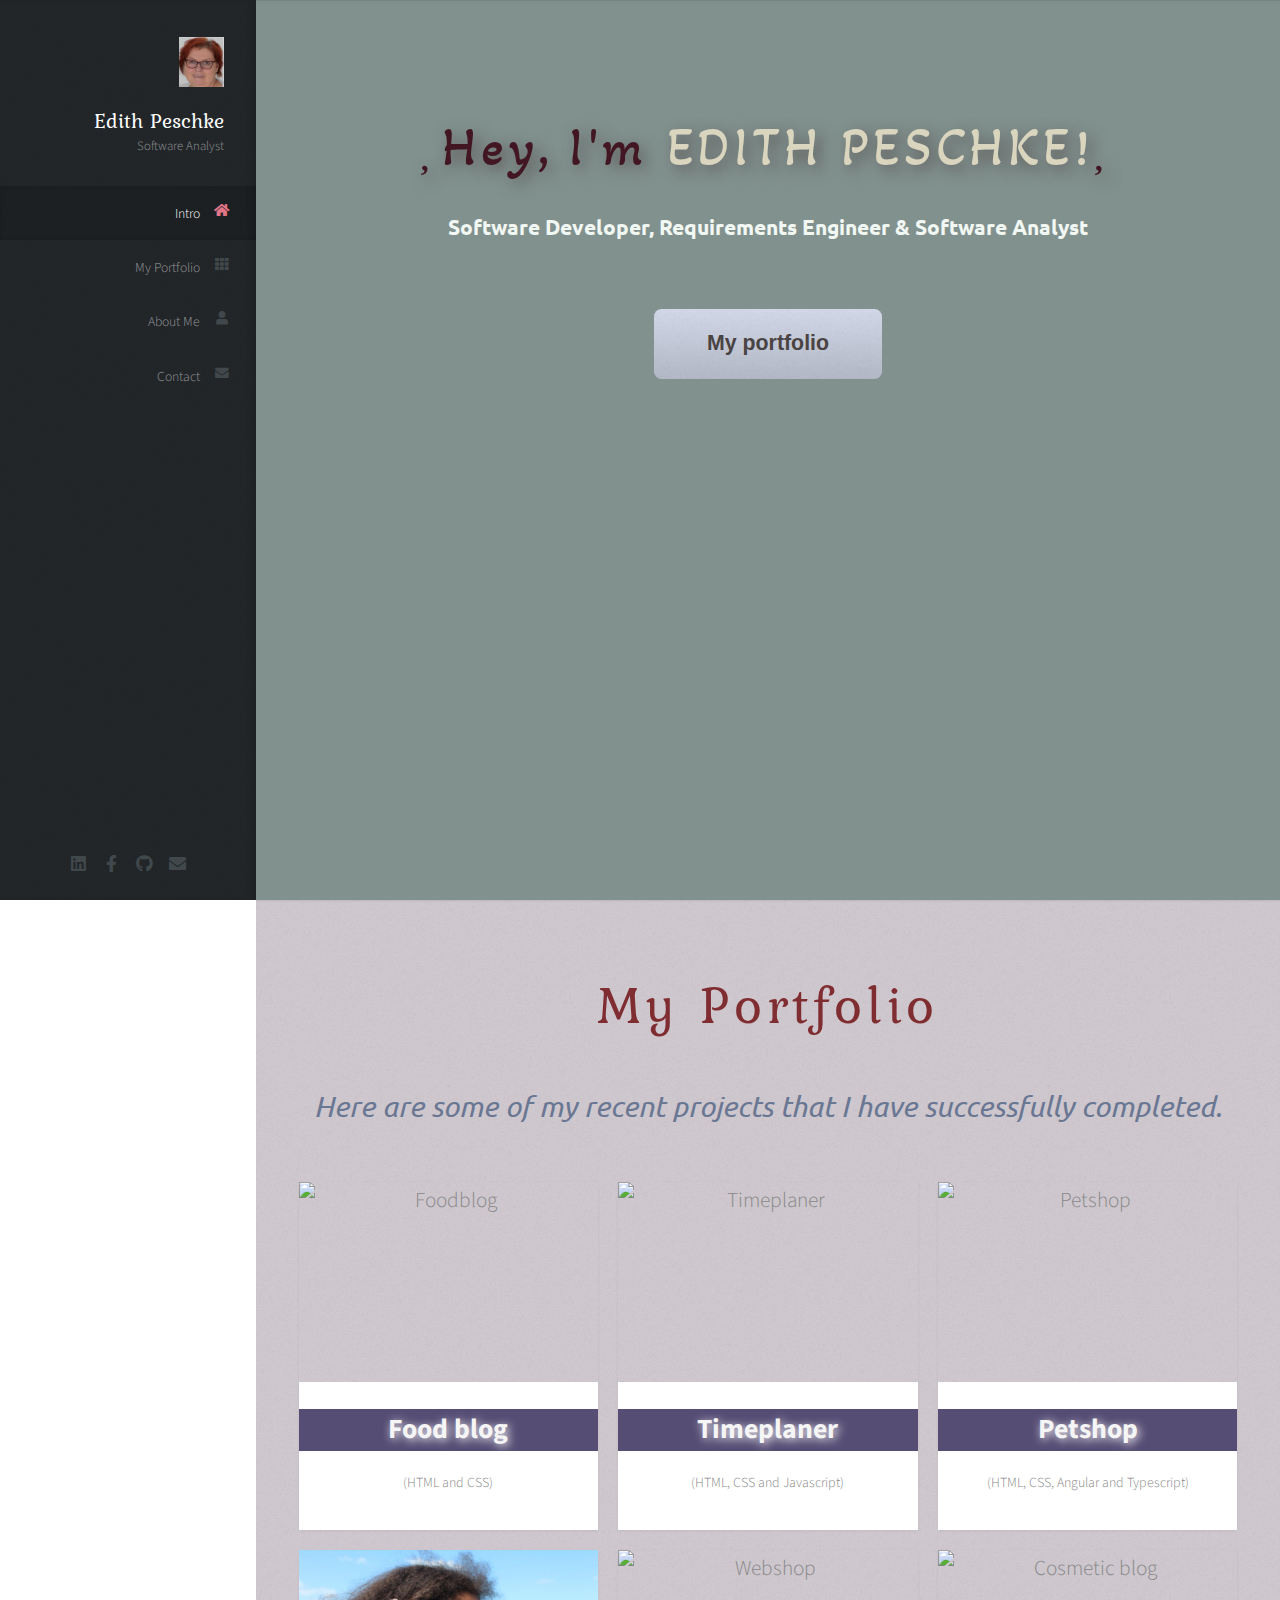
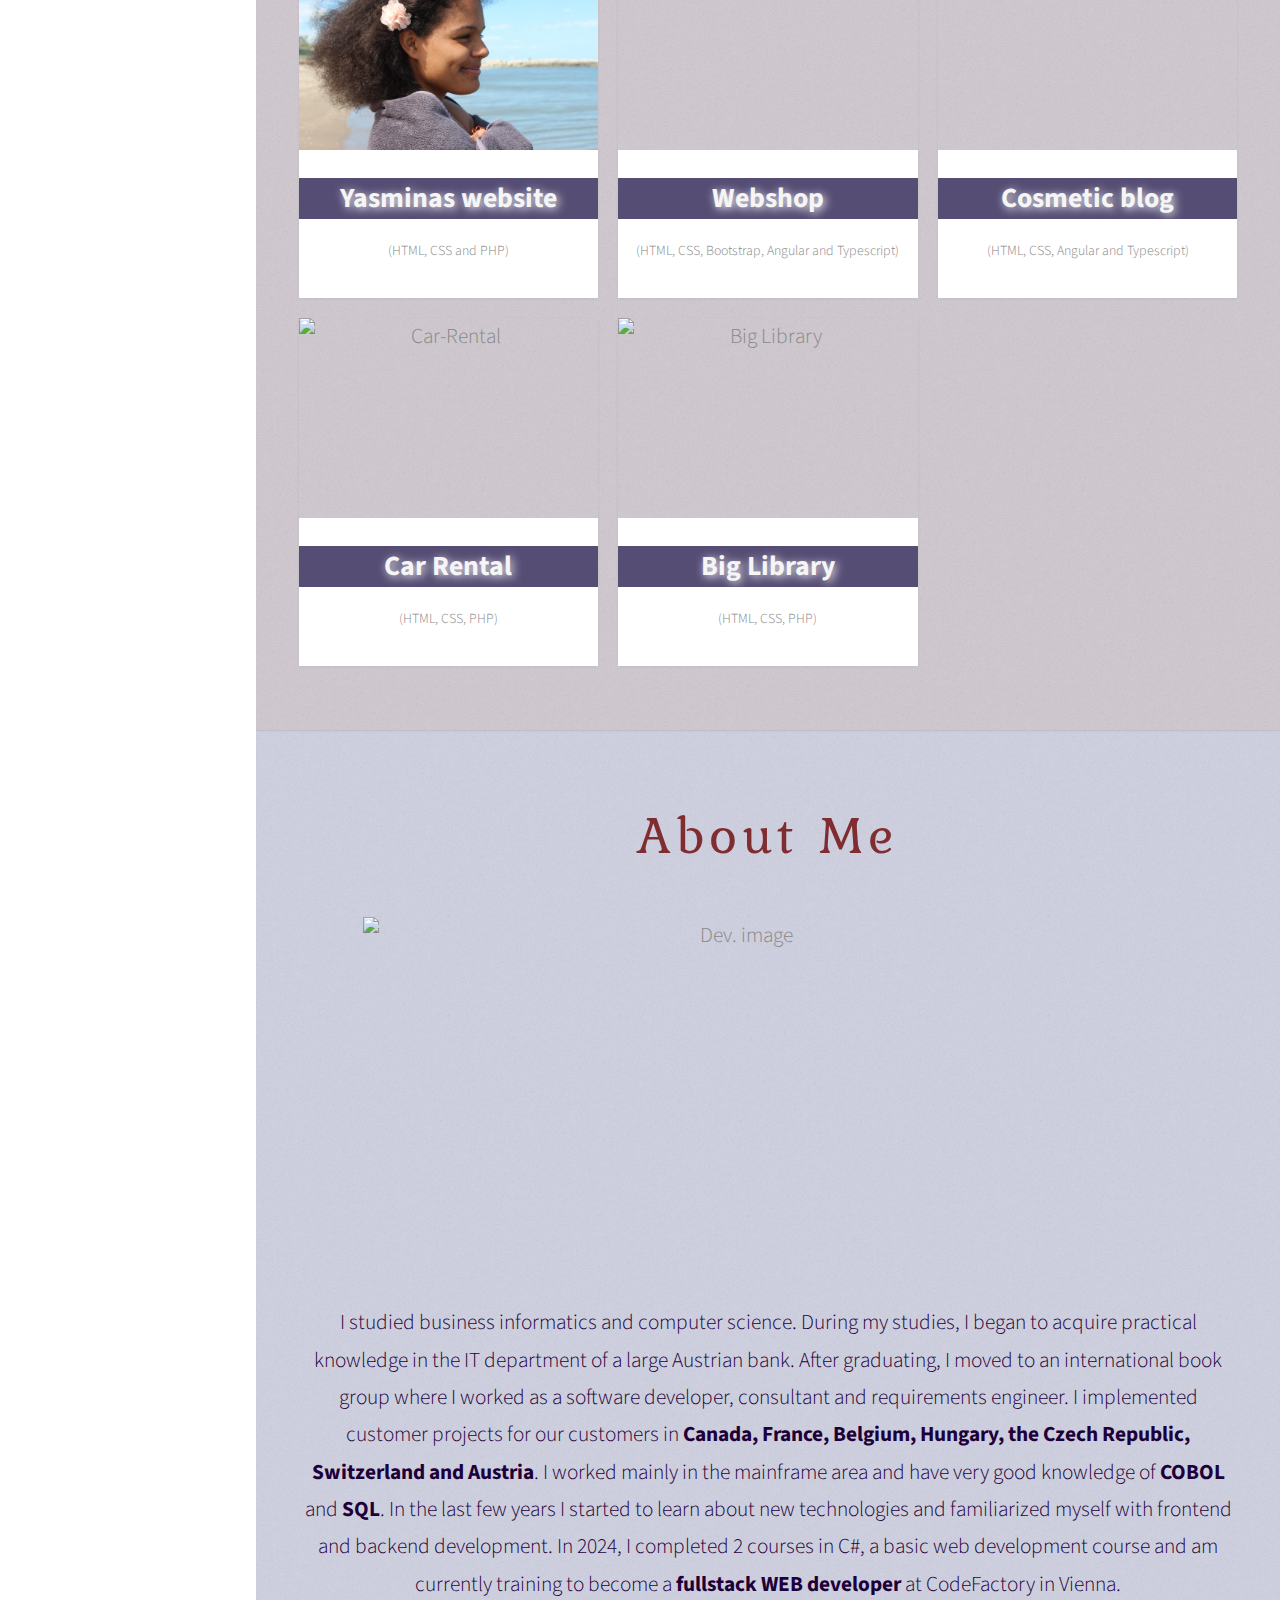
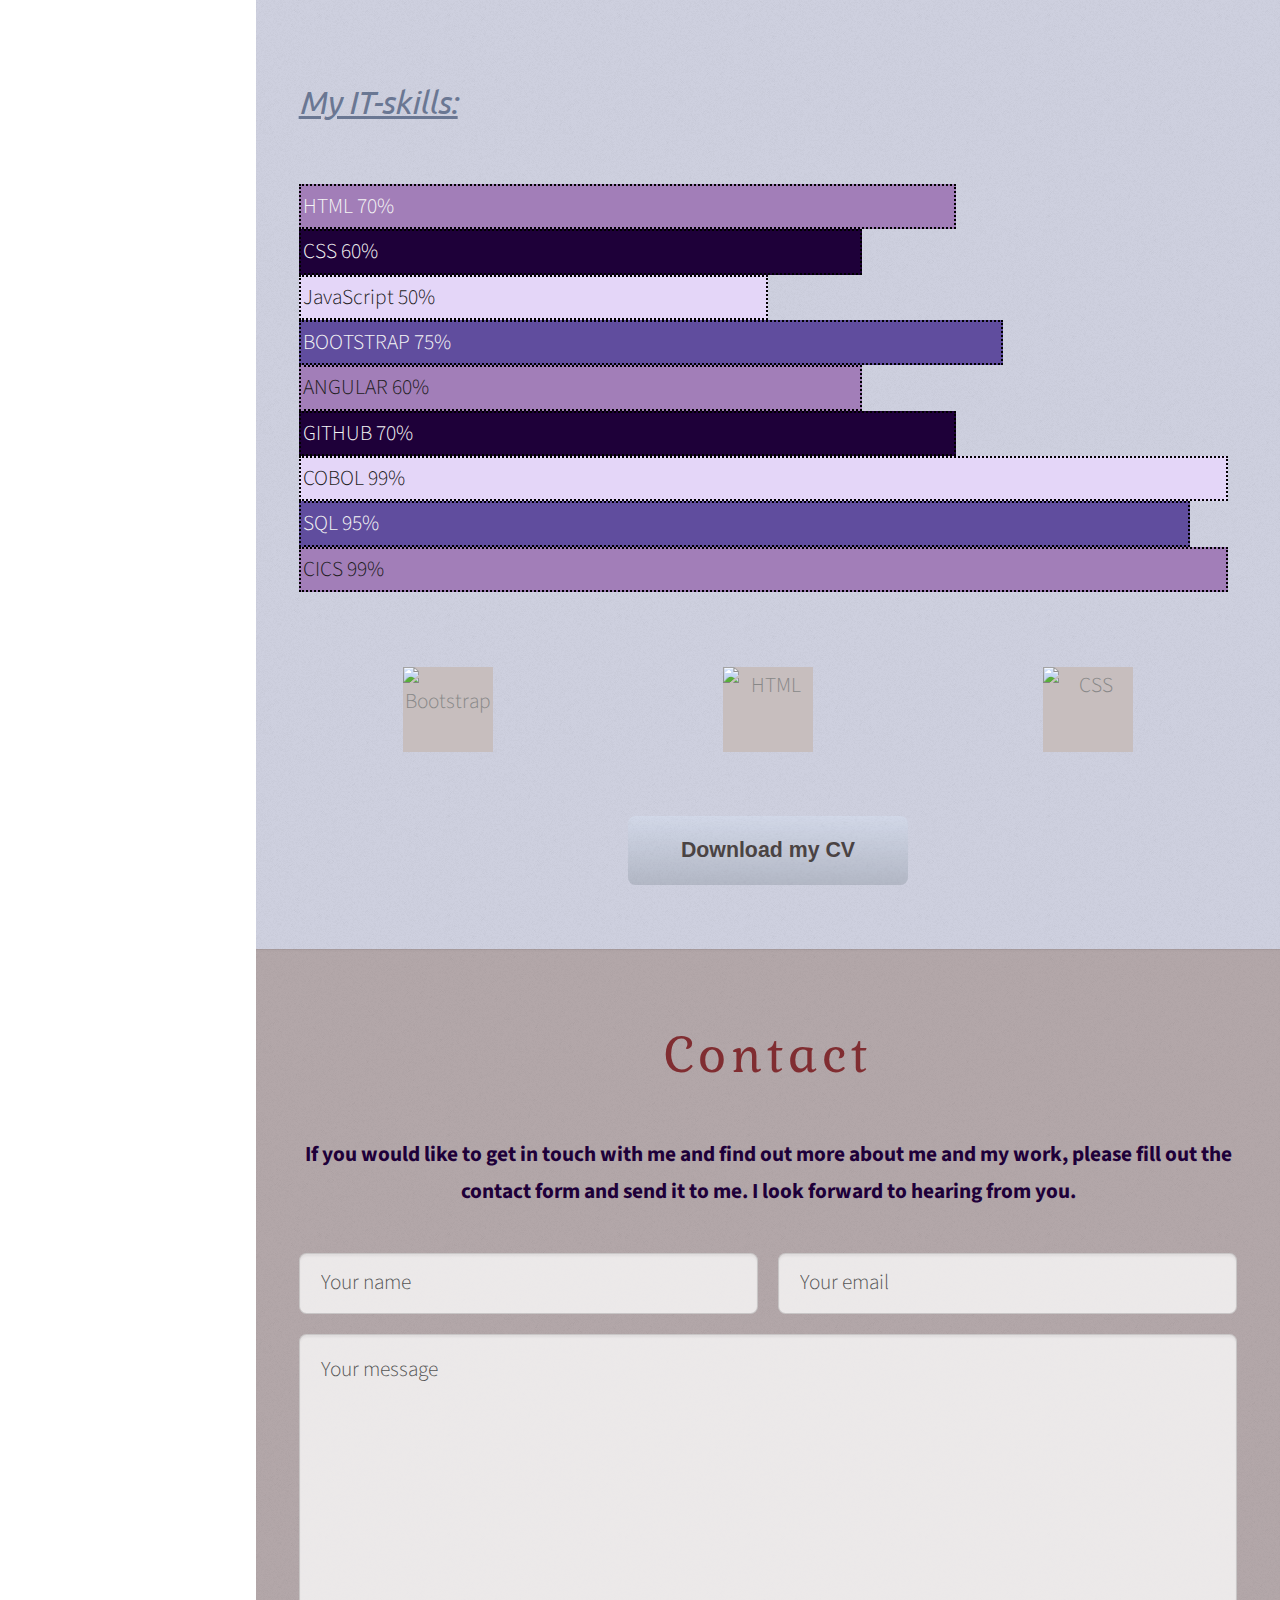
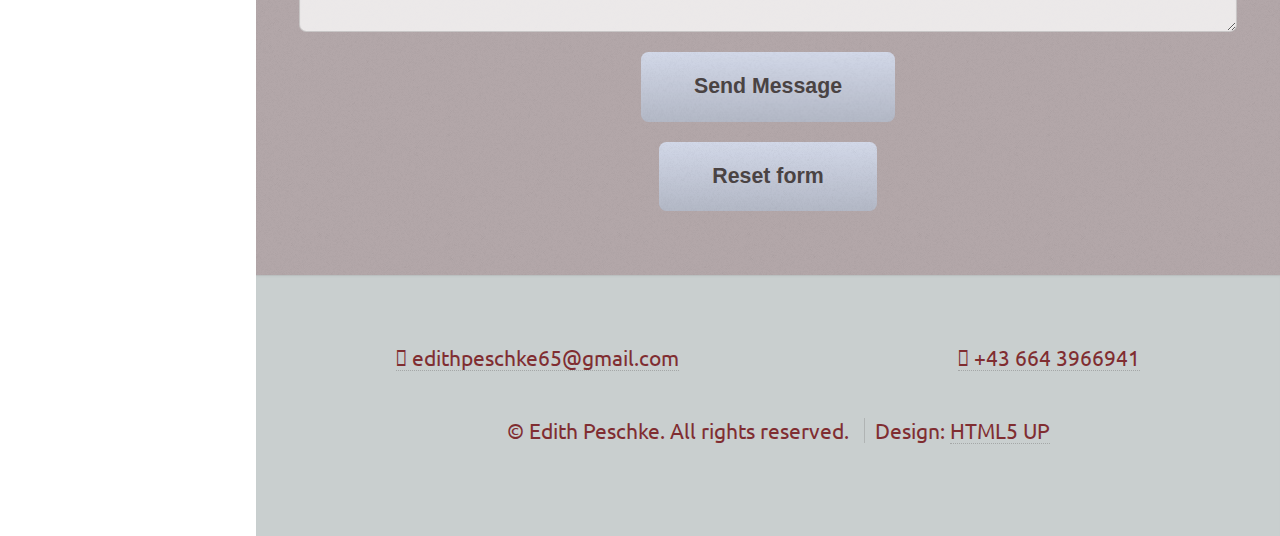
==== commit 36e68dcf: "commit portfolio" ====
--- a/index.html
+++ b/index.html
@@ -9,7 +9,8 @@
     />
     <link
       rel="stylesheet"
-      href="https://cdnjs.cloudflare.com/ajax/libs/animate.css/4.1.1/animate.min.css"/>
+      href="https://cdnjs.cloudflare.com/ajax/libs/animate.css/4.1.1/animate.min.css"
+    />
     <link rel="stylesheet" href="assets/css/main.css" />
   </head>
   <body class="is-preload">
@@ -118,8 +119,8 @@
           <div class="row">
             <div class="col-4 col-12-mobile">
               <article class="item">
-                <a href="/Foodblog" class="image fit"
-                  ><img
+                <a href="/Foodblog/" target="_blank" class="image fit"
+                  ><img class="img1"
                     src="https://cdn.pixabay.com/photo/2016/09/04/18/51/food-1644858_1280.jpg"
                     alt="Foodblog"
                 /></a>
@@ -128,9 +129,11 @@
                   <p class="ctext">(HTML and CSS)</p>
                 </header>
               </article>
-              <article class="item">
-                <a href="/Timeplaner" class="image fit"
-                  ><img
+            </div>
+            <div class="col-4 col-12-mobile">
+              <article class="item">
+                <a href="/Timeplaner/" target="_blank" class="image fit"
+                  ><img class="img1"
                     src="https://cdn.pixabay.com/photo/2017/01/09/12/15/time-management-1966396_1280.jpg"
                     alt="Timeplaner"
                 /></a>
@@ -142,8 +145,8 @@
             </div>
             <div class="col-4 col-12-mobile">
               <article class="item">
-                <a href="/Angular_Day3" target="_blank" class="image fit"
-                  ><img
+                <a href="/Angular_Day3/" target="_blank" class="image fit"
+                  ><img class="img1"
                     src="https://cdn.pixabay.com/photo/2024/06/01/13/52/care-8802281_1280.jpg"
                     alt="Petshop"
                 /></a>
@@ -152,9 +155,11 @@
                   <p class="ctext">(HTML, CSS, Angular and Typescript)</p>
                 </header>
               </article>
-              <article class="item">
-                <a href="/Demo-Site" class="image fit"
-                  ><img src="images/Yasmina-Bild.jpg" alt=""
+            </div>
+            <div class="col-4 col-12-mobile">
+              <article class="item">
+                <a href="/Demo-Site/" target="_blank" class="image fit"
+                  ><img class="img1" src="images/Yasmina-Bild.jpg" alt=""
                 /></a>
                 <header>
                   <h3>Yasminas website</h3>
@@ -164,8 +169,8 @@
             </div>
             <div class="col-4 col-12-mobile">
               <article class="item">
-                <a href="/Webshop" target="_blank" class="image fit"
-                  ><img
+                <a href="/Webshop/" target="_blank" class="image fit"
+                  ><img class="img1"
                     src="https://cdn.pixabay.com/photo/2020/11/06/07/42/girl-5717067_1280.jpg"
                     alt="Webshop"
                 /></a>
@@ -176,9 +181,11 @@
                   </p>
                 </header>
               </article>
+            </div>
+            <div class="col-4 col-12-mobile">
               <article class="item">
                 <a href="/Cosmeticblog/" target="_blank" class="image fit"
-                  ><img
+                  ><img class="img1"
                     src="https://cdn.pixabay.com/photo/2018/09/05/07/09/nature-3655651_1280.jpg"
                     alt="Cosmetic blog"
                 /></a>
@@ -188,6 +195,31 @@
                 </header>
               </article>
             </div>
+            <div class="col-4 col-12-mobile">
+              <article class="item">
+                <a href="/Car-Rental/" target="_blank" class="image fit"
+                  ><img class="img1"
+                    src="https://cdn.pixabay.com/photo/2020/08/24/06/04/cars-5512851_1280.jpg"
+                    alt="Car-Rental"
+                /></a>
+                <header>
+                  <h3>Car Rental</h3>
+                  <p class="ctext">(HTML, CSS, PHP)</p>
+                </header>
+              </article>
+            </div>
+            <div class="col-4 col-12-mobile">
+            <article class="item">
+              <a href="./Big-Library/index.php" target="_blank" class="image fit"
+                ><img class="img1"
+                  src="https://cdn.pixabay.com/photo/2014/10/14/20/14/library-488690_1280.jpg"
+                  alt="Big Library"
+              /></a>
+              <header>
+                <h3>Big Library</h3>
+                <p class="ctext">(HTML, CSS, PHP)</p>
+              </header>
+            </article>
           </div>
         </div>
       </section>
@@ -263,24 +295,37 @@
           <div class="cont">
             <div class="skills cics">CICS 99%</div>
           </div>
-          <br>
-          <br>
+          <br />
+          <br />
           <div class="row">
             <div class="col-4 col-12-mobile">
-              <img class="image skilicon" src="https://brandlogos.net/wp-content/uploads/2021/09/bootstrap-logo.png" alt="Bootstrap">
-            </div>
-            <div class="col-4 col-12-mobile">
-              <img class="image skilicon" src="https://cdn.pixabay.com/photo/2017/08/05/11/16/logo-2582748_1280.png" alt="HTML">
-            </div>
-            <div class="col-4 col-12-mobile">
-              <img class="image skilicon" src="https://cdn.pixabay.com/photo/2017/08/05/11/16/logo-2582747_1280.png" alt="CSS">
+              <img
+                class="image skilicon"
+                src="https://brandlogos.net/wp-content/uploads/2021/09/bootstrap-logo.png"
+                alt="Bootstrap"
+              />
+            </div>
+            <div class="col-4 col-12-mobile">
+              <img
+                class="image skilicon"
+                src="https://cdn.pixabay.com/photo/2017/08/05/11/16/logo-2582748_1280.png"
+                alt="HTML"
+              />
+            </div>
+            <div class="col-4 col-12-mobile">
+              <img
+                class="image skilicon"
+                src="https://cdn.pixabay.com/photo/2017/08/05/11/16/logo-2582747_1280.png"
+                alt="CSS"
+              />
             </div>
           </div>
 
           <footer>
-            <a href="/files/CV-Edith- Peschke 2024.pdf" class="button scrolly">Download my CV</a>
+            <a href="/files/CV-Edith- Peschke 2024.pdf" class="button scrolly"
+              >Download my CV</a
+            >
           </footer>
-
         </div>
       </section>
 
@@ -378,5 +423,5 @@
       src="https://kit.fontawesome.com/1d760a24a6.js"
       crossorigin="anonymous"
     ></script>
-   </body>
+  </body>
 </html>
--- a/assets/css/main.css
+++ b/assets/css/main.css
@@ -1794,6 +1794,13 @@
 		.image img {
 			display: block;
 			width: 100%;
+			height: 350px;
+		}
+
+		.image .img1 {
+			display: block;
+			width: 100%;
+			height: 200px;
 		}
 
 		.image.avatar48 {
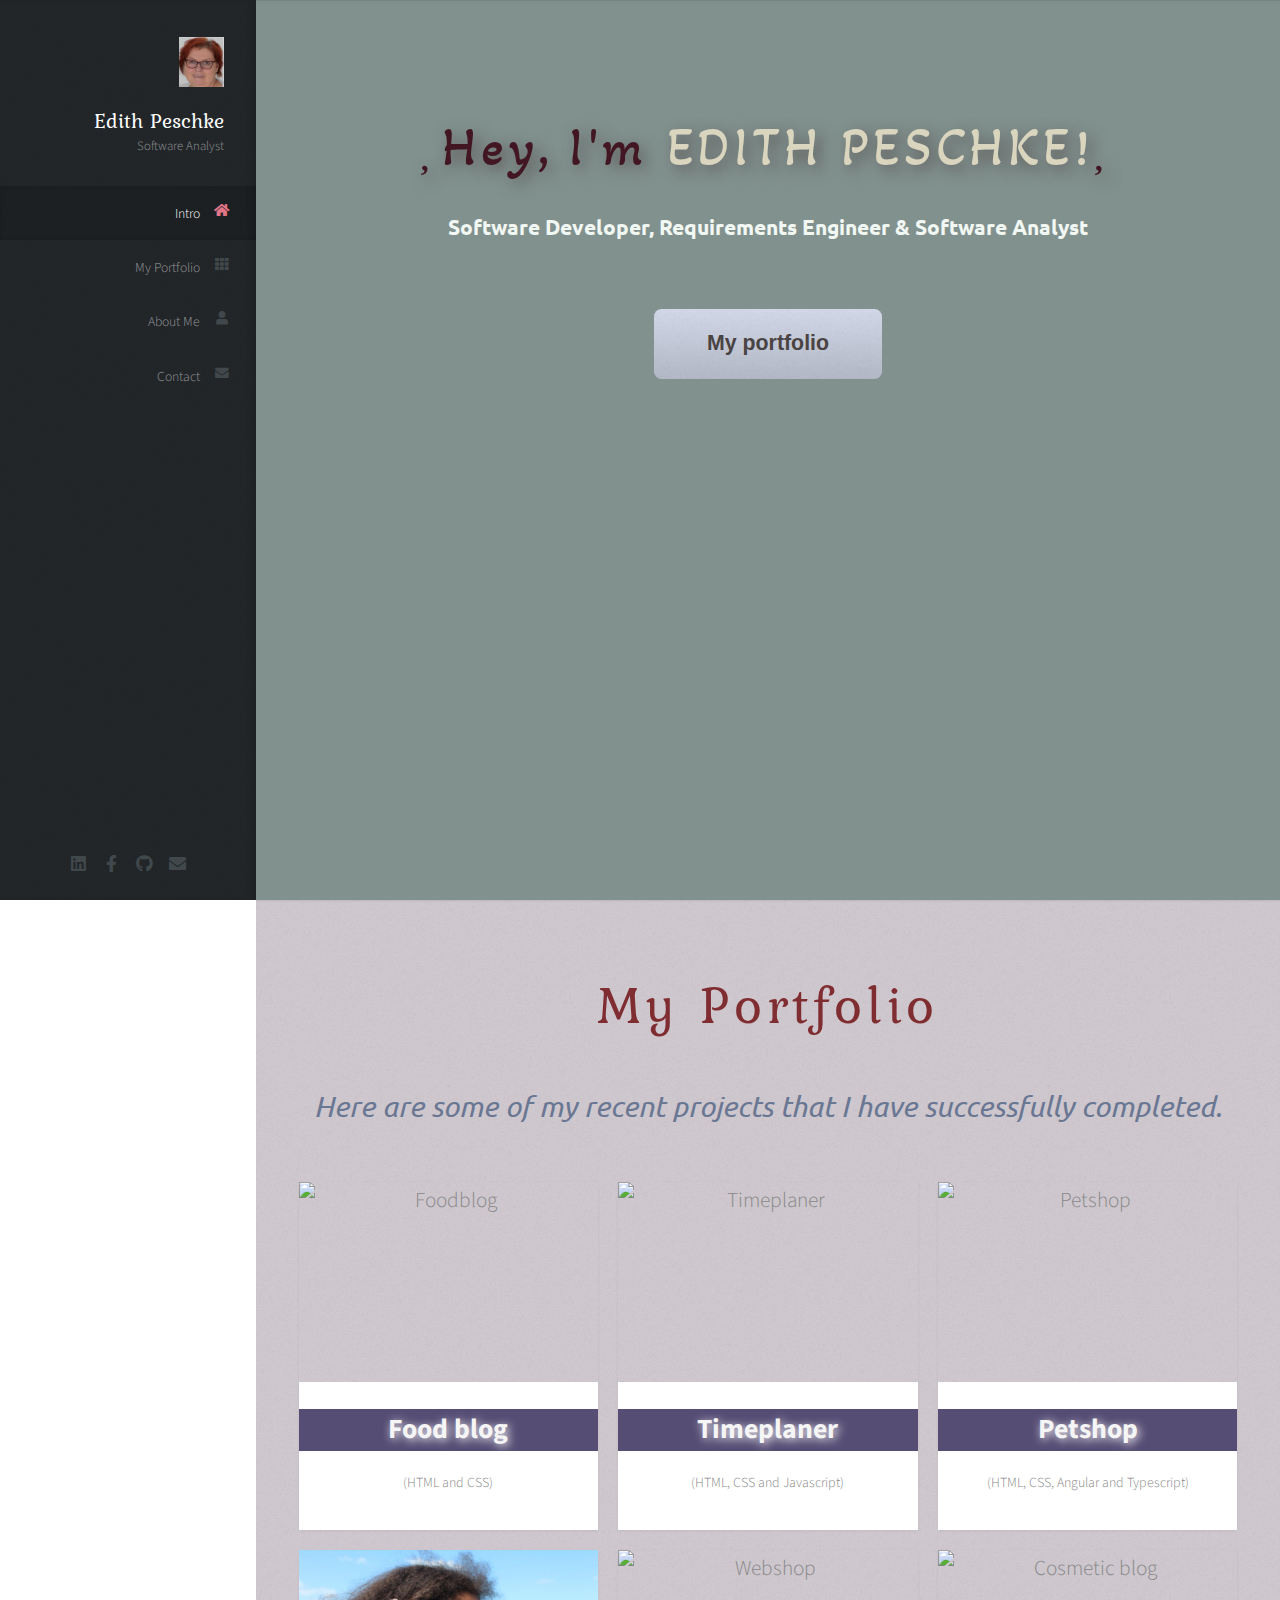
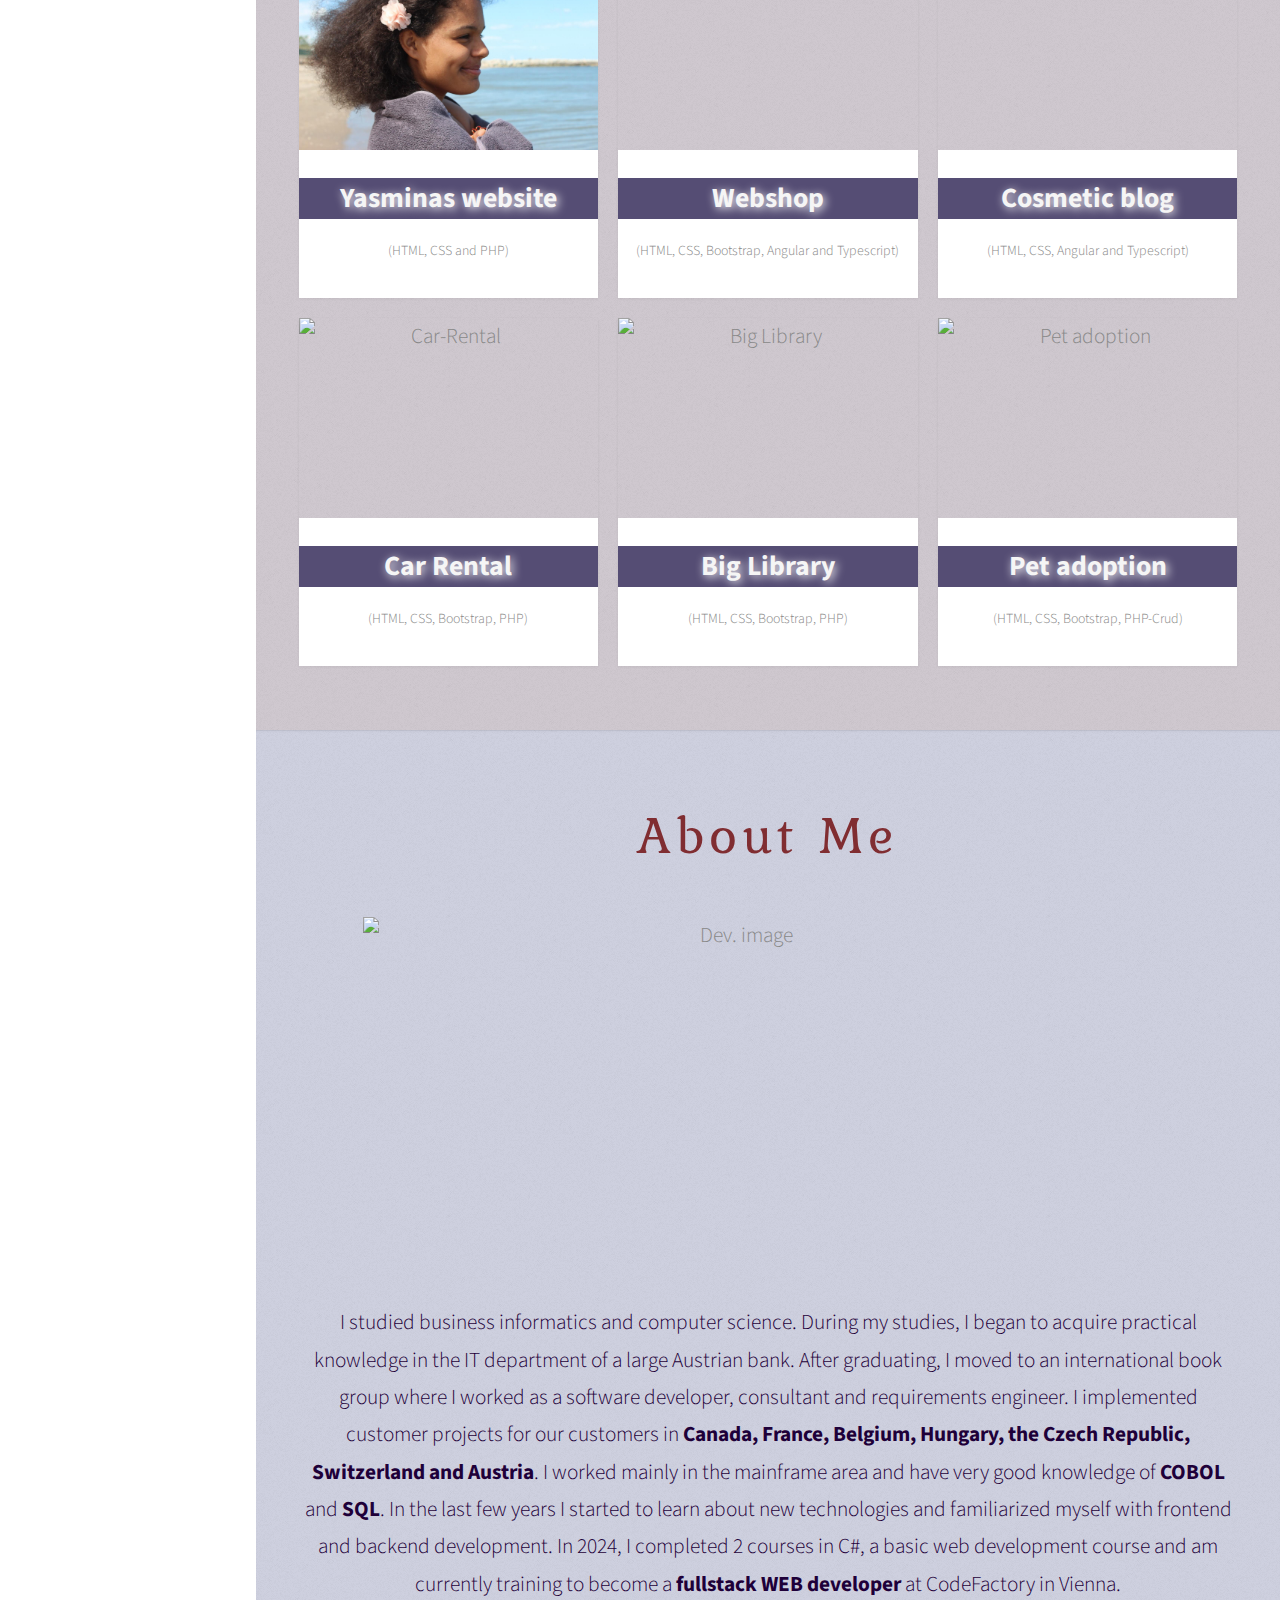
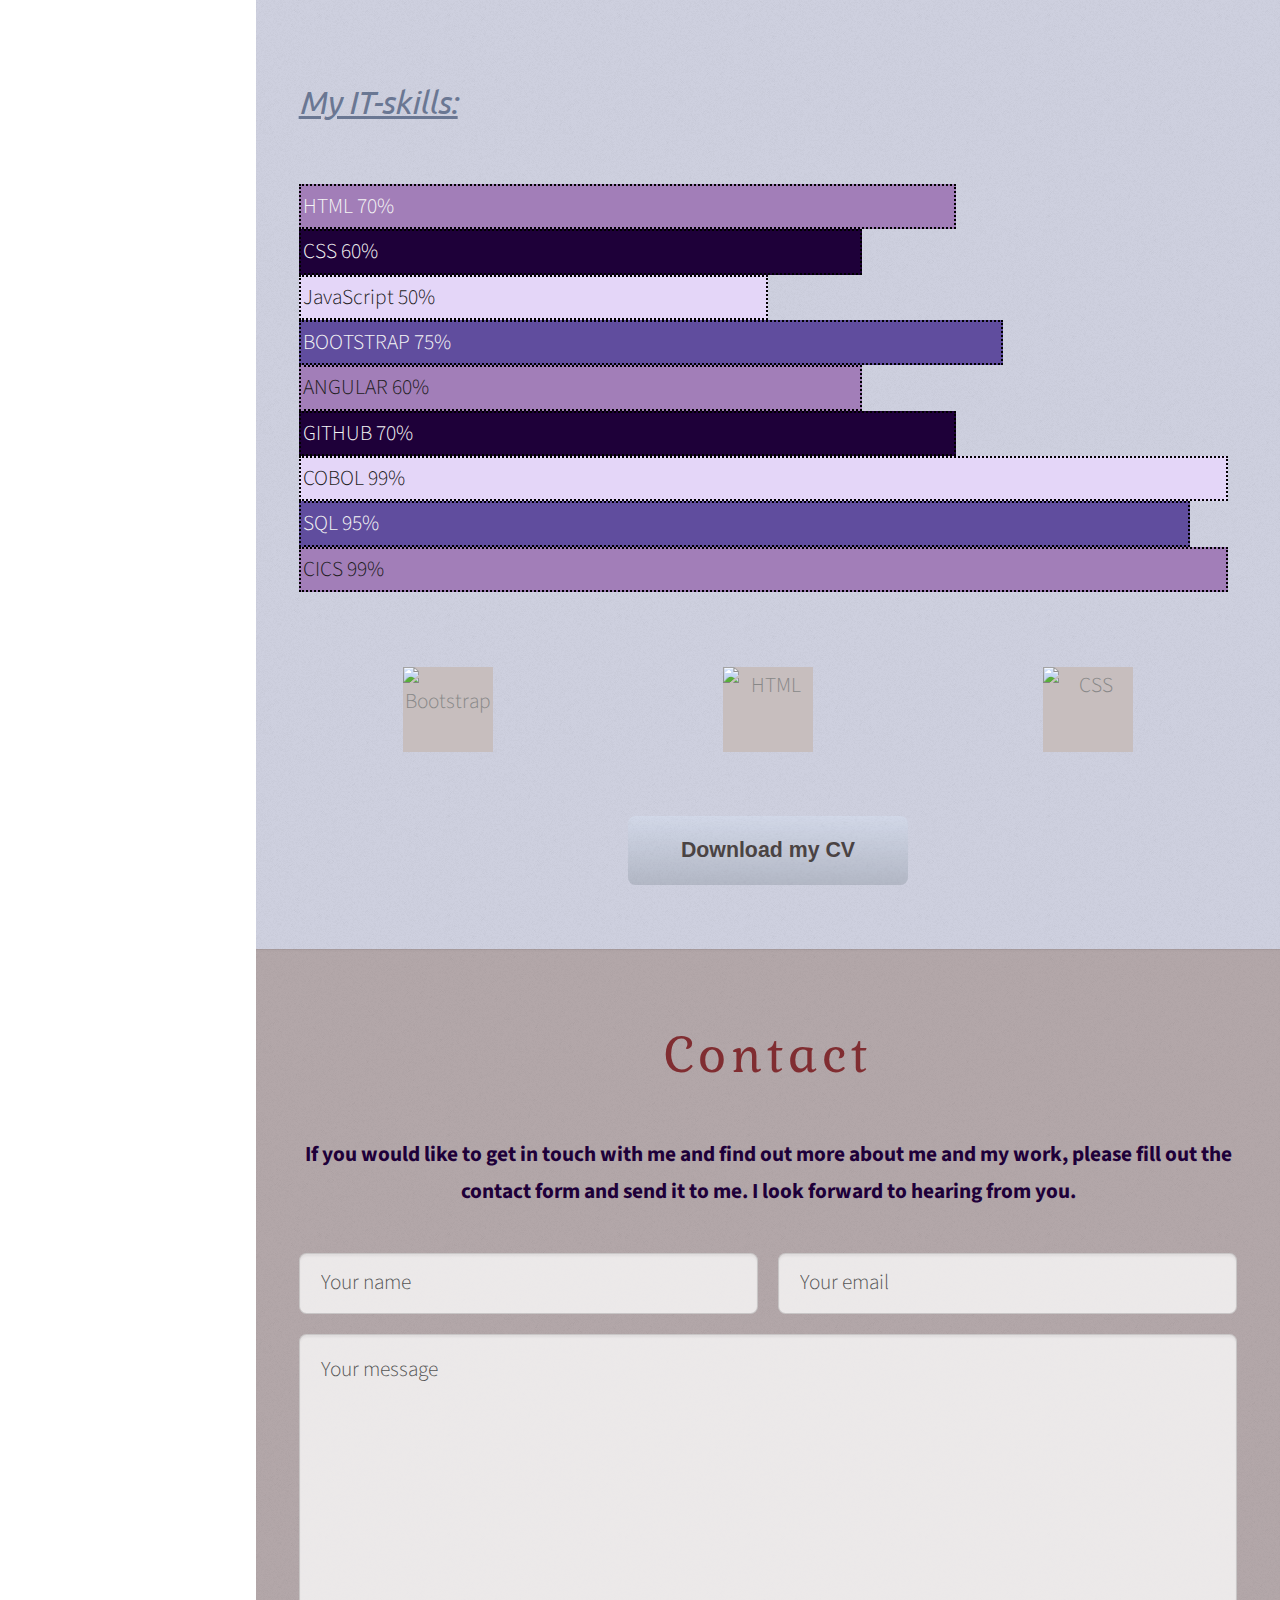
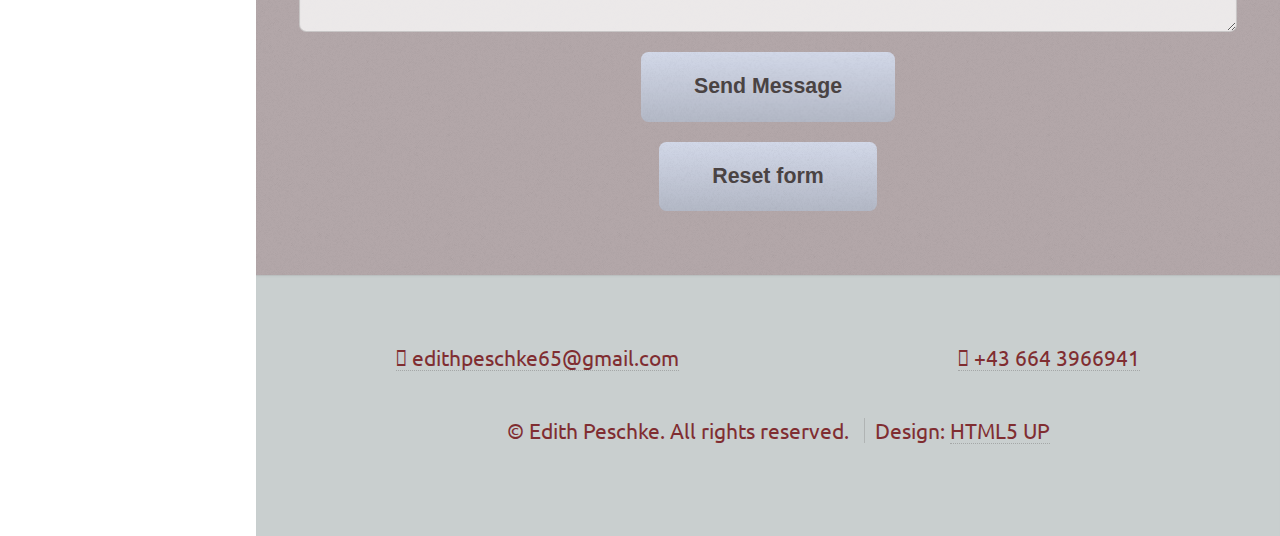
==== commit e1b8ebfa: "pet adoption commit" ====
--- a/index.html
+++ b/index.html
@@ -197,14 +197,14 @@
             </div>
             <div class="col-4 col-12-mobile">
               <article class="item">
-                <a href="/Car-Rental/" target="_blank" class="image fit"
+                <a href="/Car-Rental/home.php" target="_blank" class="image fit"
                   ><img class="img1"
                     src="https://cdn.pixabay.com/photo/2020/08/24/06/04/cars-5512851_1280.jpg"
                     alt="Car-Rental"
                 /></a>
                 <header>
                   <h3>Car Rental</h3>
-                  <p class="ctext">(HTML, CSS, PHP)</p>
+                  <p class="ctext">(HTML, CSS, Bootstrap, PHP)</p>
                 </header>
               </article>
             </div>
@@ -217,10 +217,22 @@
               /></a>
               <header>
                 <h3>Big Library</h3>
-                <p class="ctext">(HTML, CSS, PHP)</p>
+                <p class="ctext">(HTML, CSS, Bootstrap, PHP)</p>
               </header>
             </article>
           </div>
+        <div class="col-4 col-12-mobile">
+          <article class="item">
+            <a href="./Petadoption/login.php" target="_blank" class="image fit"
+              ><img class="img1"
+                src="https://cdn.pixabay.com/photo/2013/07/01/10/50/dog-142667_960_720.jpg"
+                alt="Pet adoption"
+            /></a>
+            <header>
+              <h3>Pet adoption</h3>
+              <p class="ctext">(HTML, CSS, Bootstrap, PHP-Crud)</p>
+            </header>
+          </article>
         </div>
       </section>
 
